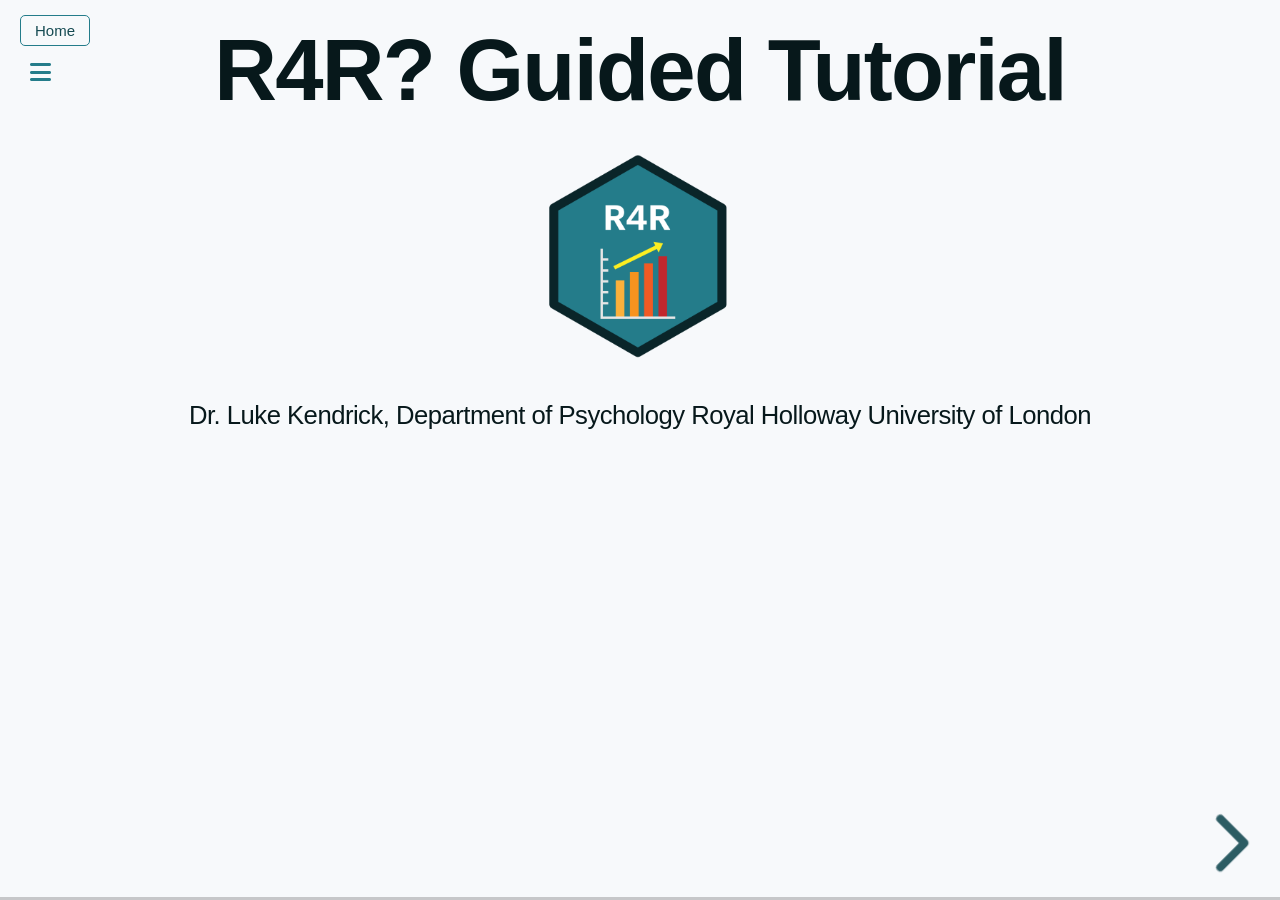
==== docs/part1.html @ 79da84fd "ww workshop v2" ====
<!DOCTYPE html>
<html>
<head>
  <meta charset="utf-8">
  <meta name="generator" content="pandoc">
  <meta name="author" content="Dr. Luke Kendrick, Department of Psychology Royal Holloway University of London" />
  <title>R4R? Guided Tutorial</title>
  <meta name="apple-mobile-web-app-capable" content="yes">
  <meta name="apple-mobile-web-app-status-bar-style" content="black-translucent">
  <meta name="viewport" content="width=device-width, initial-scale=1.0, maximum-scale=1.0, user-scalable=no, minimal-ui">
  <link rel="stylesheet" href="site_libs/reveal.js-4.2.1/dist/reset.css">
  <link rel="stylesheet" href="site_libs/reveal.js-4.2.1/dist/reveal.css">

  <style type="text/css">
    /* CSS from pandoc style.html() */
    code{white-space: pre-wrap;}
    span.smallcaps{font-variant: small-caps;}
    span.underline{text-decoration: underline;}
    div.column{display: inline-block; vertical-align: top; width: 50%;}
    div.hanging-indent{margin-left: 1.5em; text-indent: -1.5em;}
    ul.task-list{list-style: none;}
            html { -webkit-text-size-adjust: 100%; }
            pre > code.sourceCode { white-space: pre; position: relative; }
            pre > code.sourceCode > span { display: inline-block; line-height: 1.25; }
            pre > code.sourceCode > span:empty { height: 1.2em; }
            .sourceCode { overflow: visible; }
            code.sourceCode > span { color: inherit; text-decoration: inherit; }
            div.sourceCode { margin: 1em 0; }
            pre.sourceCode { margin: 0; }
            @media screen {
            div.sourceCode { overflow: auto; }
            }
            @media print {
            pre > code.sourceCode { white-space: pre-wrap; }
            pre > code.sourceCode > span { text-indent: -5em; padding-left: 5em; }
            }
            pre.numberSource code
              { counter-reset: source-line 0; }
            pre.numberSource code > span
              { position: relative; left: -4em; counter-increment: source-line; }
            pre.numberSource code > span > a:first-child::before
              { content: counter(source-line);
                position: relative; left: -1em; text-align: right; vertical-align: baseline;
                border: none; display: inline-block;
                -webkit-touch-callout: none; -webkit-user-select: none;
                -khtml-user-select: none; -moz-user-select: none;
                -ms-user-select: none; user-select: none;
                padding: 0 4px; width: 4em;
                color: #aaaaaa;
              }
            pre.numberSource { margin-left: 3em; border-left: 1px solid #aaaaaa;  padding-left: 4px; }
            div.sourceCode
              {   }
            @media screen {
            pre > code.sourceCode > span > a:first-child::before { text-decoration: underline; }
            }
            code span.al { color: #ff0000; font-weight: bold; } /* Alert */
            code span.an { color: #60a0b0; font-weight: bold; font-style: italic; } /* Annotation */
            code span.at { color: #7d9029; } /* Attribute */
            code span.bn { color: #40a070; } /* BaseN */
            code span.bu { color: #008000; } /* BuiltIn */
            code span.cf { color: #007020; font-weight: bold; } /* ControlFlow */
            code span.ch { color: #4070a0; } /* Char */
            code span.cn { color: #880000; } /* Constant */
            code span.co { color: #60a0b0; font-style: italic; } /* Comment */
            code span.cv { color: #60a0b0; font-weight: bold; font-style: italic; } /* CommentVar */
            code span.do { color: #ba2121; font-style: italic; } /* Documentation */
            code span.dt { color: #902000; } /* DataType */
            code span.dv { color: #40a070; } /* DecVal */
            code span.er { color: #ff0000; font-weight: bold; } /* Error */
            code span.ex { } /* Extension */
            code span.fl { color: #40a070; } /* Float */
            code span.fu { color: #06287e; } /* Function */
            code span.im { color: #008000; font-weight: bold; } /* Import */
            code span.in { color: #60a0b0; font-weight: bold; font-style: italic; } /* Information */
            code span.kw { color: #007020; font-weight: bold; } /* Keyword */
            code span.op { color: #666666; } /* Operator */
            code span.ot { color: #007020; } /* Other */
            code span.pp { color: #bc7a00; } /* Preprocessor */
            code span.sc { color: #4070a0; } /* SpecialChar */
            code span.ss { color: #bb6688; } /* SpecialString */
            code span.st { color: #4070a0; } /* String */
            code span.va { color: #19177c; } /* Variable */
            code span.vs { color: #4070a0; } /* VerbatimString */
            code span.wa { color: #60a0b0; font-weight: bold; font-style: italic; } /* Warning */
              </style>

  <link rel="stylesheet" href="site_libs/reveal.js-4.2.1/dist/theme/white.css" id="theme">


  <style type="text/css">
  /* some tweaks to reveal css */
    .reveal h1 { font-size: 2.0em; }
    .reveal h2 { font-size: 1.5em;  }
    .reveal h3 { font-size: 1.25em;	}
    .reveal h4 { font-size: 1em;	}

    .reveal .slides>section,
    .reveal .slides>section>section {
      padding: 0px 0px;
    }
    .reveal table {
      border-width: 1px;
      border-spacing: 2px;
      border-style: dotted;
      border-color: gray;
      border-collapse: collapse;
      font-size: 0.7em;
    }

    .reveal table th {
      border-width: 1px;
      padding-left: 10px;
      padding-right: 25px;
      font-weight: bold;
      border-style: dotted;
      border-color: gray;
    }

    .reveal table td {
      border-width: 1px;
      padding-left: 10px;
      padding-right: 25px;
      border-style: dotted;
      border-color: gray;
    }
  </style>

    <link rel="stylesheet" href="custom.css"/>
    <link rel="icon" type="image/png" href="images/mde_icon_2.png">
    <script src="site_libs/header-attrs-2.30/header-attrs.js"></script>
    <link href="site_libs/font-awesome-6.5.2/css/all.min.css" rel="stylesheet" />
    <link href="site_libs/font-awesome-6.5.2/css/v4-shims.min.css" rel="stylesheet" />
</head>
<body>
  <div class="reveal">
    <div class="slides">

<section id="title-slide">
  <h1 class="title">R4R? Guided Tutorial</h1>
  <h1 class="subtitle"><img src="images/mde_icon_2.png" class="title-logo"></h1>
  <h2 class="author">Dr. Luke Kendrick, Department of Psychology Royal
Holloway University of London</h2>
</section>

<section id="introduction" class="slide level2">
<h2>Introduction</h2>
<p>Workshop Aims:</p>
<ul>
<li><p>Provide an introduction to R and RStudio in preparation for
PS2010 Psychological Research Methods.</p></li>
<li><p>Understand the layout and key features of RStudio.</p></li>
<li><p>Understand the basics of using R code.</p></li>
<li><p>To begin working with data in RStudio and understand key
terminology.</p></li>
</ul>
</section>
<section id="about-this-session" class="title-slide slide level1">
<h1>About this Session</h1>
<ul>
<li><p>The first part of the workshop involves a guided tutorial where
you should follow along on screen.</p></li>
<li><p>Raise your hand at anytime if you need help, have a question, or
get stuck—someone will come over to assist you.</p></li>
<li><p>We are not able to offer technical support with R/RStudio on your
personal device. For today, please use the campus PCs.</p></li>
<li><p>The second part of the workshop involves a practice activity to
help you feel more confident with R before lecture begin next
week.</p></li>
</ul>
</section>

<section id="r-and-rstudio" class="title-slide slide level1">
<h1>R and RStudio</h1>
<p><img data-src="images/pirate_spaced.png" width="128"
height="134" /></p>
<ul>
<li><p>Rrrrr is not only the noise a pirate makes…</p></li>
<li><p>R is also a programming language. You’ll also use
RStudio.</p></li>
<li><p>R and RStudio are not the same thing:</p>
<ul>
<li><p><strong><code>R = the language</code></strong></p></li>
<li><p><strong><code>RStudio = the program.</code></strong></p></li>
</ul></li>
</ul>
</section>

<section id="open-rstudio-1" class="title-slide slide level1">
<h1>Open RStudio (1)</h1>
<p><img data-src="images/openr.png" width="695" height="220" /></p>
<ul>
<li><p>Search for “RStudio” on the PC and identify the logo
(above).</p></li>
<li><p>You want to make sure you open RStudio and not “R” which also
exists on the computer. R just runs in the background.</p></li>
<li><p>A common error is to open the language and not opening the
“Studio” program. Make sure you open RStudio.</p></li>
</ul>
</section>

<section id="open-rstudio-2" class="title-slide slide level1">
<h1>Open RStudio (2)</h1>
<p>When you first open RStudio it should look like this:</p>
<p><img data-src="images/rstudio1.jpg" width="700" /></p>
</section>

<section id="rstudio-layout-1" class="title-slide slide level1">
<h1>RStudio Layout (1)</h1>
<ul>
<li><p>When RStudio opens you’ll see <strong>three</strong> panels. We
actually want a fourth open.</p></li>
<li><p>Open a new script by going to: <code>File</code> &gt;
<code>New File</code> &gt; <code>R Script</code></p></li>
<li><p>You can also use:</p>
<ul>
<li><p><code>CTRL</code> + <code>SHIFT</code> + <code>N</code>
(windows)</p></li>
<li><p><code>CMD</code> + <code>SHIFT</code> + <code>N</code>
(mac)</p></li>
</ul></li>
</ul>
</section>

<section id="rstudio-layout-2" class="title-slide slide level1">
<h1>RStudio Layout (2)</h1>
<p>Now your RStudio should look like this. There are
<strong>four</strong> panels:</p>
<p><img data-src="images/rstudio2.jpg" width="700" height="461" /></p>
</section>

<section id="rstudio-layout-3" class="title-slide slide level1">
<h1>RStudio Layout (3)</h1>
<p>You need to learn what each panel does. We will go through them one
by one.</p>
<p><img data-src="images/rstudio_layout_v1.png" width="785" /></p>
</section>

<section id="script-panel" class="title-slide slide level1">
<h1>Script Panel</h1>
<p><img data-src="images/script.png" width="480" /></p>
<ul>
<li>The R script is the top left and is an editable space where you can
type, enter, and run your code. You can save and share your R script, a
bit like a Word document.</li>
</ul>
</section>

<section id="console-panel" class="title-slide slide level1">
<h1>Console Panel</h1>
<p><img data-src="images/console.png" width="480" /></p>
<ul>
<li>The R console is the bottom left panel. Think of this as a “results”
panel. This is where you can read the results of your code (or an error
message if your code did not work!).</li>
<li>Avoid typing any code into this panel. Code entered directly into
the console is not saved in your script.</li>
</ul>
</section>

<section id="environment-panel" class="title-slide slide level1">
<h1>Environment Panel</h1>
<p><img data-src="images/environment.png" width="480" /></p>
<ul>
<li>The environment panel is the top right panel. It can be helpful to
think of this as a bit like a memory space where RStudio will keep hold
of any objects/data/information that you ask it to. You’ll learn more
about saving things to the environment later in this chapter.</li>
</ul>
</section>

<section id="miscellaneousoutput-panel"
class="title-slide slide level1">
<h1>Miscellaneous/Output Panel</h1>
<p><img data-src="images/misc.png" width="480" /></p>
<ul>
<li>The bottom right panel is what I call the miscellaneous panel. It
has a few different purposes that include viewing files, plots,
packages, or finding help.</li>
<li>Also known as Files/Plots/Packages/Help/Viewer panel.</li>
</ul>
</section>

<section id="rstudio-layout-summary" class="title-slide slide level1">
<h1>RStudio Layout Summary</h1>
<ul>
<li><p>As you progress through this workshop and PS2010 this year,
you’ll learn more about what these panels can do.</p></li>
<li><p>A key take home message is that you need <strong>four</strong> of
them and that you enter and save your code in the script (top left)
panel.</p></li>
</ul>
</section>

<section id="writing-code-1" class="title-slide slide level1">
<h1>Writing Code (1)</h1>
<ul>
<li>Coding sounds scary. However, just think of it as a series of
instructions.</li>
</ul>
<div class="sourceCode" id="cb1"><pre class="sourceCode r"><code class="sourceCode r"><span id="cb1-1"><a href="#cb1-1" aria-hidden="true" tabindex="-1"></a><span class="st">&#39;stand up&#39;</span>, and then,</span>
<span id="cb1-2"><a href="#cb1-2" aria-hidden="true" tabindex="-1"></a><span class="st">&#39;walk towards the window&#39;</span> and then,</span>
<span id="cb1-3"><a href="#cb1-3" aria-hidden="true" tabindex="-1"></a><span class="st">&#39;return to your seat&#39;</span></span></code></pre></div>
<ul>
<li>Like with any language there are rules and a structure.</li>
<li>It can be a bit quirky to begin with, even the smallest mistakes can
change the meaning.</li>
</ul>
</section>

<section id="writing-code-2" class="title-slide slide level1">
<h1>Writing Code (2)</h1>
<ul>
<li><p><strong>R won’t guess what you mean. It needs instructions to be
written exactly.</strong></p></li>
<li><p>A typo or incorrectly placed symbol could mean your code does not
work—proof read it carefully and take your time.</p></li>
</ul>
<p><img data-src="images/grandma.png" width="533" /></p>
</section>

<section id="r-code-basics-1" class="title-slide slide level1">
<h1>R Code Basics (1)</h1>
<div class="demo-marker">

</div>
<ul>
<li>In RStudio find the script panel (top left).</li>
<li>Enter the following code:</li>
</ul>
<div class="sourceCode" id="cb2"><pre class="sourceCode r"><code class="sourceCode r"><span id="cb2-1"><a href="#cb2-1" aria-hidden="true" tabindex="-1"></a><span class="fu">date</span>()</span></code></pre></div>
<ul>
<li><p>When ready use your keyboard</p>
<ul>
<li><strong><code>CTRL</code></strong> +
<strong><code>ENTER</code></strong> (windows)</li>
<li><strong><code>CMND</code></strong> +
<strong><code>ENTER</code></strong> (mac)</li>
</ul></li>
<li><p>Check the console panel (bottom left) and you should see today’s
date as the result!</p></li>
</ul>
</section>

<section id="r-code-basics-2" class="title-slide slide level1">
<h1>R Code Basics (2)</h1>
<div class="demo-marker">

</div>
<ul>
<li>Congratulations! You’ve run your first bit of code. Now what’s
next?</li>
<li>RStudio is a bit like a very fancy calculator.</li>
<li>Try and run this code:</li>
</ul>
<div class="sourceCode" id="cb3"><pre class="sourceCode r"><code class="sourceCode r"><span id="cb3-1"><a href="#cb3-1" aria-hidden="true" tabindex="-1"></a><span class="dv">33</span> <span class="sc">+</span> <span class="dv">67</span></span></code></pre></div>
<ul>
<li>Or something more complex:</li>
</ul>
<div class="sourceCode" id="cb4"><pre class="sourceCode r"><code class="sourceCode r"><span id="cb4-1"><a href="#cb4-1" aria-hidden="true" tabindex="-1"></a><span class="dv">12345</span><span class="sc">*</span><span class="dv">54321</span></span></code></pre></div>
</section>

<section id="r-code-basics-3" class="title-slide slide level1">
<h1>R Code Basics (3)</h1>
<ul>
<li><p>In case you have wondered the answer to 12345 x 54321 it is
670592745.</p>
<ul>
<li>Note that we use an asterisk <code>*</code> for multiplication.</li>
<li>You can use <code>/</code> for division.</li>
</ul></li>
<li><p>Now you should begin to understand the very basics of running
code (giving a command or instruction) and then checking the console to
see the output, results, or answer.</p></li>
</ul>
</section>

<section id="objects-and-the-environment"
class="title-slide slide level1">
<h1>Objects and the Environment</h1>
<ul>
<li>An object is a key feature of RStudio. An object is a bit like a
box.</li>
<li>We can store or place something in our box and then place it in a
storage unit, like a warehouse (this analogy will make sense
soon!).</li>
</ul>
<p><img
data-src="images/thedigitalartist-cardboard-box-1276929_1920.jpg"
width="282" /></p>
</section>

<section id="creating-an-object-1" class="title-slide slide level1">
<h1>Creating an Object (1)</h1>
<ul>
<li>In RStudio we can assign a value or data to an object. However, you
will need to create and name your box.</li>
<li>We give our box a name so that we can find and retrieve it again
later.</li>
<li>Let’s work through an example.</li>
</ul>
</section>

<section id="creating-an-object-2" class="title-slide slide level1">
<h1>Creating an Object (2)</h1>
<div class="sourceCode" id="cb5"><pre class="sourceCode r"><code class="sourceCode r"><span id="cb5-1"><a href="#cb5-1" aria-hidden="true" tabindex="-1"></a>box <span class="ot">&lt;-</span> <span class="st">&quot;chocs&quot;</span></span></code></pre></div>
<ul>
<li><code>box</code> is the name of the object ready for something to be
placed inside. You could call a box anything you like, I could have
called it <code>myobject</code> or <code>data</code> if it contained
some data.</li>
</ul>
</section>

<section id="creating-an-object-3" class="title-slide slide level1">
<h1>Creating an Object (3)</h1>
<div class="sourceCode" id="cb6"><pre class="sourceCode r"><code class="sourceCode r"><span id="cb6-1"><a href="#cb6-1" aria-hidden="true" tabindex="-1"></a>box <span class="ot">&lt;-</span> <span class="st">&quot;chocs&quot;</span></span></code></pre></div>
<ul>
<li>Next there are two individual symbols, which when combined become an
assignment operator. It is essentially an arrow <code>&lt;-</code> made
up of a less than sign <code>&lt;</code> and a dash <code>-</code></li>
<li>This means anything on the right side of the arrow will be placed
into the object (or our newly named box).</li>
</ul>
</section>

<section id="creating-an-object-4" class="title-slide slide level1">
<h1>Creating an Object (4)</h1>
<div class="sourceCode" id="cb7"><pre class="sourceCode r"><code class="sourceCode r"><span id="cb7-1"><a href="#cb7-1" aria-hidden="true" tabindex="-1"></a>box <span class="ot">&lt;-</span> <span class="st">&quot;chocs&quot;</span></span></code></pre></div>
<ul>
<li><code>"chocs"</code> is what I’ve put in the box. A box of
chocolates.</li>
<li>It is text information (rather than numbers or data) and so it is in
speech marks in our code.</li>
<li>Run the code now and then check the environment panel (top
right).</li>
</ul>
</section>

<section id="creating-an-object-5" class="title-slide slide level1">
<h1>Creating an Object (5)</h1>
<ul>
<li>If you look at the top right panel (called the environment), you
should spot that an object has appeared called <code>box</code>. That’s
your newly created object.</li>
<li>The environment panel acts a bit like a warehouse or storage unit
for our boxes (see, I told you the analogy would make sense…).</li>
<li>When conducting data analysis, you may end up with quite a few
objects stored in the environment.</li>
</ul>
</section>

<section id="why-do-we-need-objects" class="title-slide slide level1">
<h1>Why Do We Need Objects?</h1>
<p><img data-src="images/boxes.png" width="320" /></p>
<ul>
<li><p>Objects allow us to handle our data efficiently, without them, we
would have to write everything from scratch every time.</p></li>
<li><p>Objects save you time and effort by letting you:</p>
<ul>
<li>Store data and information in one place.<br />
</li>
<li>Reuse your work.<br />
</li>
<li>Keep your code clean and organised.</li>
</ul></li>
</ul>
</section>

<section id="creating-more-objects" class="title-slide slide level1">
<h1>Creating More Objects</h1>
<ul>
<li>Almost anything can be committed to an object in RStudio. For
example, run and adapt the code below. Change “Luke” to your own name!
Then check your environment to see these additional objects.</li>
</ul>
<div class="sourceCode" id="cb8"><pre class="sourceCode r"><code class="sourceCode r"><span id="cb8-1"><a href="#cb8-1" aria-hidden="true" tabindex="-1"></a>my_name <span class="ot">&lt;-</span> <span class="st">&quot;Luke&quot;</span></span>
<span id="cb8-2"><a href="#cb8-2" aria-hidden="true" tabindex="-1"></a>answer <span class="ot">&lt;-</span> <span class="dv">12345</span><span class="sc">*</span><span class="dv">54321</span></span>
<span id="cb8-3"><a href="#cb8-3" aria-hidden="true" tabindex="-1"></a>pi <span class="ot">&lt;-</span> <span class="fl">3.14</span></span></code></pre></div>
</section>

<section id="print" class="title-slide slide level1">
<h1>print()</h1>
<ul>
<li>You can check what is in a box easily by running this code:</li>
</ul>
<div class="sourceCode" id="cb9"><pre class="sourceCode r"><code class="sourceCode r"><span id="cb9-1"><a href="#cb9-1" aria-hidden="true" tabindex="-1"></a><span class="fu">print</span>(box)</span></code></pre></div>
<ul>
<li>Change <code>box</code> to the name of the other objects:
<code>my_name</code>, <code>answer</code>, <code>pi</code> and check the
console each time you run the code.</li>
</ul>
</section>

<section id="naming-objects-1" class="title-slide slide level1">
<h1>Naming Objects (1)</h1>
<ul>
<li>Try to keep object names short.</li>
<li>Often you will need to refer to them in your code, and typing out
long names is time consuming.</li>
<li>Always use lowercase letters and use an underscore <code>_</code> if
you need a space (or just avoid spaces if you can).</li>
<li>For example:</li>
</ul>
<div class="sourceCode" id="cb10"><pre class="sourceCode r"><code class="sourceCode r"><span id="cb10-1"><a href="#cb10-1" aria-hidden="true" tabindex="-1"></a>name <span class="ot">&lt;-</span> <span class="st">&quot;Luke&quot;</span></span></code></pre></div>
<ul>
<li><code>name</code> is shorter than <code>my_name</code></li>
</ul>
</section>

<section id="naming-objects-2" class="title-slide slide level1">
<h1>Naming Objects (2)</h1>
<div class="sourceCode" id="cb11"><pre class="sourceCode r"><code class="sourceCode r"><span id="cb11-1"><a href="#cb11-1" aria-hidden="true" tabindex="-1"></a>ans <span class="ot">&lt;-</span> answer</span></code></pre></div>
<ul>
<li><code>ans</code> is shorter than <code>answer</code></li>
<li>You might notice here you’ve put an existing box into a new box
called <code>ans</code>.</li>
</ul>
</section>

<section id="code-is-case-sensitive" class="title-slide slide level1">
<h1>coDe iS CasE SenSiTive</h1>
<p>Try running:</p>
<div class="sourceCode" id="cb12"><pre class="sourceCode r"><code class="sourceCode r"><span id="cb12-1"><a href="#cb12-1" aria-hidden="true" tabindex="-1"></a><span class="fu">print</span>(Name)</span></code></pre></div>
<ul>
<li><p>This won’t wont work because R is not expecting an uppercase
<code>N</code></p></li>
<li><p>Use this instead:</p></li>
</ul>
<div class="sourceCode" id="cb13"><pre class="sourceCode r"><code class="sourceCode r"><span id="cb13-1"><a href="#cb13-1" aria-hidden="true" tabindex="-1"></a><span class="fu">print</span>(name)</span></code></pre></div>
</section>

<section id="when-r-doesnt-understand" class="title-slide slide level1">
<h1>When R Doesn’t Understand</h1>
<ul>
<li><p><strong>Errors will happen!</strong></p></li>
<li><p><strong>R is very literal, and error messages often give you
clues.</strong></p></li>
<li><p>Try this:</p>
<ul>
<li>What was I trying to do?</li>
<li>What is R telling me?</li>
<li>Check what R mentions in the error message.</li>
</ul></li>
</ul>
</section>

<section id="functions-and-arguments-1"
class="title-slide slide level1">
<h1>Functions and Arguments (1)</h1>
<p><img data-src="images/function.png" width="412" /></p>
<ul>
<li><p>Coding in R is mostly built around using a series of functions
and arguments—both work together to carry out your
instruction(s).</p></li>
<li><p>You have actually already used functions and arguments on the
previous slides.</p></li>
</ul>
</section>

<section id="functions-and-arguments-2"
class="title-slide slide level1">
<h1>Functions and Arguments (2)</h1>
<ul>
<li><code>print()</code> is a function which prints something to the
console.</li>
<li>The empty parentheses is where you pass an argument.</li>
<li>An argument is information to help a function.</li>
</ul>
<div class="sourceCode" id="cb14"><pre class="sourceCode r"><code class="sourceCode r"><span id="cb14-1"><a href="#cb14-1" aria-hidden="true" tabindex="-1"></a><span class="fu">print</span>(name)</span></code></pre></div>
<ul>
<li>The argument here is <code>name</code> or the object we want
printed.</li>
</ul>
</section>

<section id="functions-and-arguments-3"
class="title-slide slide level1">
<h1>Functions and Arguments (3)</h1>
<ul>
<li>Let’s try a different function and argument.</li>
</ul>
<div class="sourceCode" id="cb15"><pre class="sourceCode r"><code class="sourceCode r"><span id="cb15-1"><a href="#cb15-1" aria-hidden="true" tabindex="-1"></a><span class="fu">round</span>(<span class="fl">3.14159265359</span>)</span></code></pre></div>
<ul>
<li>This is a function which will round a number to the nearest whole
number.</li>
</ul>
<div class="sourceCode" id="cb16"><pre class="sourceCode r"><code class="sourceCode r"><span id="cb16-1"><a href="#cb16-1" aria-hidden="true" tabindex="-1"></a><span class="fu">round</span>(pi)</span></code></pre></div>
<ul>
<li>You can also just use <code>pi</code>.</li>
</ul>
</section>

<section id="functions-and-arguments-4"
class="title-slide slide level1">
<h1>Functions and Arguments (4)</h1>
<ul>
<li><p>Some functions require multiple arguments.</p></li>
<li><p>If we want to round <code>pi</code> to <strong>two</strong>
decimal places, we need another argument.</p></li>
</ul>
<div class="sourceCode" id="cb17"><pre class="sourceCode r"><code class="sourceCode r"><span id="cb17-1"><a href="#cb17-1" aria-hidden="true" tabindex="-1"></a><span class="fu">round</span>(pi, <span class="at">digits =</span> <span class="dv">2</span>)</span></code></pre></div>
<ul>
<li>If you run the code above, you’ll now get a slightly different
answer because the additional argument <code>digits = 2</code> has
changed how the function behaves. Rather than rounding to a whole
number, it will now round it to two decimal places.</li>
</ul>
</section>

<section id="functions-and-arguments-5"
class="title-slide slide level1">
<h1>Functions and Arguments (5)</h1>
<ul>
<li>A function is something that contains a set of instructions that
takes input, does something with it, and gives you an output.</li>
<li>Functions tend to require quite specific arguments.</li>
<li>One useful tip is to use <code>?</code> to learn about any
function.</li>
<li>Run the code below and check the bottom right panel for more
information about the <code>round()</code> function.</li>
</ul>
<div class="sourceCode" id="cb18"><pre class="sourceCode r"><code class="sourceCode r"><span id="cb18-1"><a href="#cb18-1" aria-hidden="true" tabindex="-1"></a>?<span class="fu">round</span>()</span></code></pre></div>
</section>

<section id="comments-1" class="title-slide slide level1">
<h1>Comments (1)</h1>
<ul>
<li>You might be thinking “wow, <strong>objects, environment, functions,
arguments</strong>, how will I remember what the code does?”</li>
<li>Don’t panic because R allows you to add your own notes (or
comments)!</li>
<li>We use the hash symbol to tell R where our comments are.</li>
<li>R will ignore everything after a hash.</li>
<li>Look at the examples on the next slide and then amend your own code
to add your own notes.</li>
</ul>
</section>

<section id="comments-2" class="title-slide slide level1">
<h1>Comments (2)</h1>
<div class="sourceCode" id="cb19"><pre class="sourceCode r"><code class="sourceCode r"><span id="cb19-1"><a href="#cb19-1" aria-hidden="true" tabindex="-1"></a><span class="fu">date</span>() <span class="co">#will return today&#39;s date</span></span>
<span id="cb19-2"><a href="#cb19-2" aria-hidden="true" tabindex="-1"></a><span class="fu">round</span>(pi, <span class="at">digits =</span> <span class="dv">4</span>) <span class="co">#will round pi to four decimal places.</span></span></code></pre></div>
<ul>
<li><strong>Top Tip</strong>: Always use comments so that when you come
back to your code, you can understand it.</li>
</ul>
<p><img data-src="images/cat.jpg" width="317" /></p>
</section>

<section id="packages" class="title-slide slide level1">
<h1>Packages</h1>
<ul>
<li>When you first open RStudio you will have access to “base R”
functions.
<ul>
<li>Think of this as the basic subscription.</li>
</ul></li>
<li>However, throughout your data analysis journey you’ll need to make
use of more specialist functions beyond base R that belong to packages.
<ul>
<li>Think of these packages as an “app” or an extra “add-on”.</li>
</ul></li>
<li>One essential package is the <code>tidyverse</code> package.</li>
</ul>
</section>

<section id="install-packages" class="title-slide slide level1">
<h1>Install Packages</h1>
<ul>
<li>To install a package use this code:</li>
</ul>
<div class="sourceCode" id="cb20"><pre class="sourceCode r"><code class="sourceCode r"><span id="cb20-1"><a href="#cb20-1" aria-hidden="true" tabindex="-1"></a><span class="fu">install.packages</span>(<span class="st">&quot;tidyverse&quot;</span>) <span class="co"># install tidyverse package</span></span></code></pre></div>
<ul>
<li><strong>You do not need to do this on the campus PCs as Tidyverse is
already installed.</strong></li>
<li>Just like a phone app, you only need to install a package once on
your device.</li>
</ul>
</section>

<section id="load-packages" class="title-slide slide level1">
<h1>Load Packages</h1>
<ul>
<li>Installing a package is the first step. Next you need to load
it.</li>
<li>To load a package you’ll use the <code>library()</code>
function.</li>
<li>You’ll need to run this each time you start a new session in R.</li>
</ul>
<div class="sourceCode" id="cb21"><pre class="sourceCode r"><code class="sourceCode r"><span id="cb21-1"><a href="#cb21-1" aria-hidden="true" tabindex="-1"></a><span class="fu">library</span>(tidyverse)</span></code></pre></div>
<ul>
<li>If you take a look at the console you will see the package
load.</li>
</ul>
</section>

<section id="check-packages" class="title-slide slide level1">
<h1>Check Packages</h1>
<ul>
<li>On the miscellaneous panel (bottom right) you’ll notice a
<code>Packages</code> tab.</li>
<li>Click on this to see which packages are already installed on your
device.</li>
<li>If there is a tick next to the package name, this means it has been
loaded and ready to use.</li>
</ul>
</section>

<section id="tidyverse" class="title-slide slide level1">
<h1>Tidyverse</h1>
<p><img data-src="images/tidyverse.webp" width="113" /></p>
<ul>
<li>Tidyverse is a package (or a collection of packages) which you’ll
use every week.</li>
<li>It contains several essential functions to support with data
analysis in Psychology.</li>
</ul>
</section>

<section id="importing-data" class="title-slide slide level1">
<h1>Importing Data</h1>
<ul>
<li><p>You will need to understand how to import and inspect different
data files in RStudio.</p></li>
<li><p>During PS2010 you’ll be using <code>.csv</code> files, which are
basically excel spreadsheets.</p>
<ul>
<li><code>.csv</code> stands for comma separated values and RStudio
likes these files.</li>
</ul></li>
<li><p>There are a few different ways to get other types of files, learn
more <a
href="https://support.posit.co/hc/en-us/articles/218611977-Importing-Data-with-the-RStudio-IDE">here</a>.</p></li>
<li><p>During PS2010 you’ll be expected to follow the steps on the next
slides…</p></li>
<li><p>But first…we need a data file.</p></li>
</ul>
</section>

<section id="files-and-folder-structure-1"
class="title-slide slide level1">
<h1>Files and Folder Structure (1)</h1>
<ul>
<li><p>Many previous PS2010 students have had difficulty with computer
folder structures.</p></li>
<li><p>Download the data file called <code>height.csv</code> from Moodle
<a
href="https://moodle.royalholloway.ac.uk/course/view.php?id=33715&amp;sectionid=504092#sectionid-533390">here</a>.</p></li>
<li><p>Decide where to save it on your computer:</p>
<ul>
<li><p>You might already have an existing file, e.g.,
Documents.</p></li>
<li><p>I’d recommend you create a new folder somewhere called “Ready4R”
and save it there.</p></li>
</ul></li>
</ul>
</section>

<section id="files-and-folder-structure-2"
class="title-slide slide level1">
<h1>Files and Folder Structure (2)</h1>
<p><img data-src="images/folder_structure.png" width="600" /></p>
<ul>
<li>Saving your data in a folder that makes sense, such as “Ready4R”,
will help you find your files next time.<br />
</li>
<li>This will be especially important when you need to analyse your own
data.<br />
</li>
<li>For example:
<code>Year_2 &gt; PS2010 (subfolder) &gt; Ready4R (subfolder)</code>.</li>
</ul>
</section>

<section id="working-directory" class="title-slide slide level1">
<h1>Working Directory</h1>
<p><img data-src="images/folder_structure_WD.png" width="600" /></p>
<ul>
<li><p>The working directory is a folder on your computer which RStudio
will use to find any data files.</p></li>
<li><p>You’ll need to “set” your working directory each time you use
RStudio in order to tell it where to find your data file(s).</p>
<ul>
<li>In this example, <code>Ready4R</code> would be your working
directory, as it’s where we saved our data
<code>heights.csv</code>.</li>
</ul></li>
</ul>
</section>

<section id="set-working-directory-1" class="title-slide slide level1">
<h1>Set Working Directory (1)</h1>
<ul>
<li><p>Set the working directory now (<code>Session</code> &gt;
<code>Set Working Directory</code> &gt;
<code>Choose Directory</code>:</p>
<p><img data-src="images/setwd.jpg" width="600" /></p></li>
</ul>
</section>

<section id="set-working-directory-2" class="title-slide slide level1">
<h1>Set Working Directory (2)</h1>
<ul>
<li><p>You need to select the <strong>Folder</strong> you saved the
<code>height.csv</code> file in (e.g., “Ready4R”).</p>
<p><img data-src="images/setwd2.jpg" width="600" /></p></li>
</ul>
</section>

<section id="check-working-directory" class="title-slide slide level1">
<h1>Check Working Directory</h1>
<ul>
<li>Run the code below to ask RStudio where the current working
directory is.</li>
<li>You should check that this is correct and that it is the place your
<code>height.csv</code> file is.</li>
</ul>
<div class="sourceCode" id="cb22"><pre class="sourceCode r"><code class="sourceCode r"><span id="cb22-1"><a href="#cb22-1" aria-hidden="true" tabindex="-1"></a><span class="fu">getwd</span>()</span></code></pre></div>
</section>

<section id="import-data" class="title-slide slide level1">
<h1>Import Data</h1>
<ul>
<li>Now you will use your first tidyverse function:
<code>read_csv()</code></li>
</ul>
<div class="sourceCode" id="cb23"><pre class="sourceCode r"><code class="sourceCode r"><span id="cb23-1"><a href="#cb23-1" aria-hidden="true" tabindex="-1"></a>dat <span class="ot">&lt;-</span> <span class="fu">read_csv</span>(<span class="st">&quot;height.csv&quot;</span>)</span></code></pre></div>
</section>

<section id="read_csv-explained" class="title-slide slide level1">
<h1>read_csv() Explained</h1>
<div class="sourceCode" id="cb24"><pre class="sourceCode r"><code class="sourceCode r"><span id="cb24-1"><a href="#cb24-1" aria-hidden="true" tabindex="-1"></a>dat <span class="ot">&lt;-</span> <span class="fu">read_csv</span>(<span class="st">&quot;height.csv&quot;</span>)</span></code></pre></div>
<ul>
<li><code>dat</code> is an object. Dat is a short name for “data”. You
could call it something else.</li>
<li><code>&lt;-</code> is the assignment operator. Anything on the right
side of the arrow will be assigned to the object on the left.</li>
<li><code>read_csv()</code> is a function which will read/look inside a
<code>.csv</code> file</li>
<li><code>"height.csv"</code> is the argument which directs the function
to a specific file name. Note it is in speech marks because it is a file
name.</li>
</ul>
</section>

<section id="check-the-environment" class="title-slide slide level1">
<h1>Check the Environment</h1>
<ul>
<li>You should now be able to check the <strong>environment</strong>
panel.</li>
<li>Remember from earlier that this panel is a bit like our warehouse
where our boxes (or objects) are stored.</li>
<li>You should see your newly created object called
<code>dat</code>.</li>
<li>If not, something has gone terribly wrong so put your hand up for
some in-class help.</li>
</ul>
</section>

<section id="view-data" class="title-slide slide level1">
<h1>View Data</h1>
<ul>
<li>You can use the <code>view()</code> function to open up the object
and view the raw data.</li>
</ul>
<div class="sourceCode" id="cb25"><pre class="sourceCode r"><code class="sourceCode r"><span id="cb25-1"><a href="#cb25-1" aria-hidden="true" tabindex="-1"></a><span class="fu">view</span>(dat) <span class="co"># opens object to check raw data</span></span></code></pre></div>
</section>

<section id="summarise-data" class="title-slide slide level1">
<h1>Summarise Data</h1>
<ul>
<li>Finally, you can very quickly summarise the data using the
<code>summary()</code> function.</li>
<li>This will provide some (very) basic values within the data set.</li>
</ul>
<div class="sourceCode" id="cb26"><pre class="sourceCode r"><code class="sourceCode r"><span id="cb26-1"><a href="#cb26-1" aria-hidden="true" tabindex="-1"></a><span class="fu">summary</span>(dat)</span></code></pre></div>
</section>

<section id="whats-next" class="title-slide slide level1">
<h1>What’s Next</h1>
<p>Thanks for taking part.</p>
<p>In this part of the workshop you have explored some R and RStudio
basics.</p>
<p>This means you are now ready for the next stage…head back to the home
screen to find the practical activity (part two of today’s
workshop).</p>
<p>You should work on this independently, but do not fear…we will be on
hand the help you if you get stuck.</p>
<p><a href="files/R4R-slides.pdf" class="pdf-download" download> ↓
Download slides as PDF </a></p>
</section>
    </div>
  </div>

  <script src="site_libs/reveal.js-4.2.1/dist/reveal.js"></script>
  
  <!-- reveal.js plugins -->
  <script src="site_libs/reveal.js-4.2.1/plugin/menu/menu.js"></script>
  
  <script>

      // Full list of configuration options available at:
      // https://revealjs.com/config/
      Reveal.initialize({
        // Display controls in the bottom right corner
        controls: true,
        // Help the user learn the controls by providing hints, for example by
        // bouncing the down arrow when they first encounter a vertical slide
        controlsTutorial: true,
        // Determines where controls appear, "edges" or "bottom-right"
        controlsLayout: 'bottom-right',
        // Visibility rule for backwards navigation arrows; "faded", "hidden"
        // or "visible"
        controlsBackArrows: 'faded',
        // Display a presentation progress bar
        progress: true,
        // Can be used to limit the contexts in which the slide number appears
        showSlideNumber: 'all',
        // Add the current slide number to the URL hash so that reloading the
        // page/copying the URL will return you to the same slide
        hash: true,
        // Flags if we should monitor the hash and change slides accordingly
        respondToHashChanges: true,
        // Push each slide change to the browser history
        // Implies `hash: true`
        history: true,
        // Enable keyboard shortcuts for navigation
        keyboard: true,
        // Enable the slide overview mode
        overview: true,
        // Vertical centering of slides
        center: false,
        // Enables touch navigation on devices with touch input
        touch: true,
        // see https://revealjs.com/vertical-slides/#navigation-mode
        navigationMode: 'default',
        // Turns fragments on and off globally
        fragments: true,
        // Flags whether to include the current fragment in the URL,
        // so that reloading brings you to the same fragment position
        fragmentInURL: true,
        // Flags if we should show a help overlay when the questionmark
        // key is pressed
        help: true,
        // Flags if it should be possible to pause the presentation (blackout)
        pause: true,
        // Global override for autoplaying embedded media (null/true/false)
        autoPlayMedia: null,
        // Global override for preloading lazy-loaded iframes (null/true/false)
        preloadIframes: null,
        // Number of milliseconds between automatically proceeding to the
        // next slide, disabled when set to 0, this value can be overwritten
        // by using a data-autoslide attribute on your slides
        autoSlide: 0,
        // Stop auto-sliding after user input
        autoSlideStoppable: true,
        // Use this method for navigation when auto-sliding
        autoSlideMethod: null,
        // Specify the average time in seconds that you think you will spend
        // presenting each slide. This is used to show a pacing timer in the
        // speaker view
        defaultTiming: null,

        // Transition style
        transition: 'slide', // none/fade/slide/convex/concave/zoom
        // Transition speed
        transitionSpeed: 'default', // default/fast/slow
        // Transition style for full page slide backgrounds
        backgroundTransition: 'fade', // none/fade/slide/convex/concave/zoom
        // Number of slides away from the current that are visible
        viewDistance: 3,
        // Number of slides away from the current that are visible on mobile
        // devices. It is advisable to set this to a lower number than
        // viewDistance in order to save resources.
        mobileViewDistance: 2,
        // The display mode that will be used to show slides
        display: 'block',
        // Hide cursor if inactive
        hideInactiveCursor: true,
        // Time before the cursor is hidden (in ms)
        hideCursorTime: 5000,

        menu: {
          // Configuration from
          // https://github.com/denehyg/reveal.js-menu#configuration
   
   
    
    
    
    
    
    
    
 
 
 
 
 
          // option not supported for change
          loadIcons: false, // using rmarkdown provided own.
          custom: false,
          themes: false,
          // themesPath: 'dist/theme/',
          transitions: false
        },



        // Optional reveal.js plugins
        plugins: [
          RevealMenu,
        ]
      });

    </script>
  <!-- dynamically load mathjax for compatibility with self-contained -->
  <script>
    (function () {
      var script = document.createElement("script");
      script.type = "text/javascript";
      script.src  = "https://mathjax.rstudio.com/latest/MathJax.js?config=TeX-AMS-MML_HTMLorMML";
      document.getElementsByTagName("head")[0].appendChild(script);
    })();
  </script>

<script>
  (function() {
    if (window.jQuery) {
      Reveal.addEventListener( 'slidechanged', function(event) {  
        window.jQuery(event.previousSlide).trigger('hidden');
        window.jQuery(event.currentSlide).trigger('shown');
      });
    }
  })();
</script>

<a href="index.html" class="home-button">Home</a>

  </body>
</html>
---- docs/site_libs/reveal.js-4.2.1/dist/theme/white.css ----
/**
 * White theme for reveal.js. This is the opposite of the 'black' theme.
 *
 * By Hakim El Hattab, http://hakim.se
 */
@import url(./fonts/source-sans-pro/source-sans-pro.css);
section.has-dark-background, section.has-dark-background h1, section.has-dark-background h2, section.has-dark-background h3, section.has-dark-background h4, section.has-dark-background h5, section.has-dark-background h6 {
  color: #fff;
}

/*********************************************
 * GLOBAL STYLES
 *********************************************/
:root {
  --r-background-color: #fff;
  --r-main-font: Source Sans Pro, Helvetica, sans-serif;
  --r-main-font-size: 42px;
  --r-main-color: #222;
  --r-block-margin: 20px;
  --r-heading-margin: 0 0 20px 0;
  --r-heading-font: Source Sans Pro, Helvetica, sans-serif;
  --r-heading-color: #222;
  --r-heading-line-height: 1.2;
  --r-heading-letter-spacing: normal;
  --r-heading-text-transform: uppercase;
  --r-heading-text-shadow: none;
  --r-heading-font-weight: 600;
  --r-heading1-text-shadow: none;
  --r-heading1-size: 2.5em;
  --r-heading2-size: 1.6em;
  --r-heading3-size: 1.3em;
  --r-heading4-size: 1em;
  --r-code-font: monospace;
  --r-link-color: #2a76dd;
  --r-link-color-dark: #1a53a1;
  --r-link-color-hover: #6ca0e8;
  --r-selection-background-color: #98bdef;
  --r-selection-color: #fff;
}

.reveal-viewport {
  background: #fff;
  background-color: var(--r-background-color);
}

.reveal {
  font-family: var(--r-main-font);
  font-size: var(--r-main-font-size);
  font-weight: normal;
  color: var(--r-main-color);
}

.reveal ::selection {
  color: var(--r-selection-color);
  background: var(--r-selection-background-color);
  text-shadow: none;
}

.reveal ::-moz-selection {
  color: var(--r-selection-color);
  background: var(--r-selection-background-color);
  text-shadow: none;
}

.reveal .slides section,
.reveal .slides section > section {
  line-height: 1.3;
  font-weight: inherit;
}

/*********************************************
 * HEADERS
 *********************************************/
.reveal h1,
.reveal h2,
.reveal h3,
.reveal h4,
.reveal h5,
.reveal h6 {
  margin: var(--r-heading-margin);
  color: var(--r-heading-color);
  font-family: var(--r-heading-font);
  font-weight: var(--r-heading-font-weight);
  line-height: var(--r-heading-line-height);
  letter-spacing: var(--r-heading-letter-spacing);
  text-transform: var(--r-heading-text-transform);
  text-shadow: var(--r-heading-text-shadow);
  word-wrap: break-word;
}

.reveal h1 {
  font-size: var(--r-heading1-size);
}

.reveal h2 {
  font-size: var(--r-heading2-size);
}

.reveal h3 {
  font-size: var(--r-heading3-size);
}

.reveal h4 {
  font-size: var(--r-heading4-size);
}

.reveal h1 {
  text-shadow: var(--r-heading1-text-shadow);
}

/*********************************************
 * OTHER
 *********************************************/
.reveal p {
  margin: var(--r-block-margin) 0;
  line-height: 1.3;
}

/* Remove trailing margins after titles */
.reveal h1:last-child,
.reveal h2:last-child,
.reveal h3:last-child,
.reveal h4:last-child,
.reveal h5:last-child,
.reveal h6:last-child {
  margin-bottom: 0;
}

/* Ensure certain elements are never larger than the slide itself */
.reveal img,
.reveal video,
.reveal iframe {
  max-width: 95%;
  max-height: 95%;
}

.reveal strong,
.reveal b {
  font-weight: bold;
}

.reveal em {
  font-style: italic;
}

.reveal ol,
.reveal dl,
.reveal ul {
  display: inline-block;
  text-align: left;
  margin: 0 0 0 1em;
}

.reveal ol {
  list-style-type: decimal;
}

.reveal ul {
  list-style-type: disc;
}

.reveal ul ul {
  list-style-type: square;
}

.reveal ul ul ul {
  list-style-type: circle;
}

.reveal ul ul,
.reveal ul ol,
.reveal ol ol,
.reveal ol ul {
  display: block;
  margin-left: 40px;
}

.reveal dt {
  font-weight: bold;
}

.reveal dd {
  margin-left: 40px;
}

.reveal blockquote {
  display: block;
  position: relative;
  width: 70%;
  margin: var(--r-block-margin) auto;
  padding: 5px;
  font-style: italic;
  background: rgba(255, 255, 255, 0.05);
  box-shadow: 0px 0px 2px rgba(0, 0, 0, 0.2);
}

.reveal blockquote p:first-child,
.reveal blockquote p:last-child {
  display: inline-block;
}

.reveal q {
  font-style: italic;
}

.reveal pre {
  display: block;
  position: relative;
  width: 90%;
  margin: var(--r-block-margin) auto;
  text-align: left;
  font-size: 0.55em;
  font-family: var(--r-code-font);
  line-height: 1.2em;
  word-wrap: break-word;
  box-shadow: 0px 5px 15px rgba(0, 0, 0, 0.15);
}

.reveal code {
  font-family: var(--r-code-font);
  text-transform: none;
  tab-size: 2;
}

.reveal pre code {
  display: block;
  padding: 5px;
  overflow: auto;
  max-height: 400px;
  word-wrap: normal;
}

.reveal .code-wrapper {
  white-space: normal;
}

.reveal .code-wrapper code {
  white-space: pre;
}

.reveal table {
  margin: auto;
  border-collapse: collapse;
  border-spacing: 0;
}

.reveal table th {
  font-weight: bold;
}

.reveal table th,
.reveal table td {
  text-align: left;
  padding: 0.2em 0.5em 0.2em 0.5em;
  border-bottom: 1px solid;
}

.reveal table th[align=center],
.reveal table td[align=center] {
  text-align: center;
}

.reveal table th[align=right],
.reveal table td[align=right] {
  text-align: right;
}

.reveal table tbody tr:last-child th,
.reveal table tbody tr:last-child td {
  border-bottom: none;
}

.reveal sup {
  vertical-align: super;
  font-size: smaller;
}

.reveal sub {
  vertical-align: sub;
  font-size: smaller;
}

.reveal small {
  display: inline-block;
  font-size: 0.6em;
  line-height: 1.2em;
  vertical-align: top;
}

.reveal small * {
  vertical-align: top;
}

.reveal img {
  margin: var(--r-block-margin) 0;
}

/*********************************************
 * LINKS
 *********************************************/
.reveal a {
  color: var(--r-link-color);
  text-decoration: none;
  transition: color 0.15s ease;
}

.reveal a:hover {
  color: var(--r-link-color-hover);
  text-shadow: none;
  border: none;
}

.reveal .roll span:after {
  color: #fff;
  background: var(--r-link-color-dark);
}

/*********************************************
 * Frame helper
 *********************************************/
.reveal .r-frame {
  border: 4px solid var(--r-main-color);
  box-shadow: 0 0 10px rgba(0, 0, 0, 0.15);
}

.reveal a .r-frame {
  transition: all 0.15s linear;
}

.reveal a:hover .r-frame {
  border-color: var(--r-link-color);
  box-shadow: 0 0 20px rgba(0, 0, 0, 0.55);
}

/*********************************************
 * NAVIGATION CONTROLS
 *********************************************/
.reveal .controls {
  color: var(--r-link-color);
}

/*********************************************
 * PROGRESS BAR
 *********************************************/
.reveal .progress {
  background: rgba(0, 0, 0, 0.2);
  color: var(--r-link-color);
}

/*********************************************
 * PRINT BACKGROUND
 *********************************************/
@media print {
  .backgrounds {
    background-color: var(--r-background-color);
  }
}
---- docs/custom.css ----
/* ================================
   Core palette
   ================================ */

:root {
  --primary: #247C8A;
  --primary-dark: #154A52;
  --text: #07181B;
  --background: #F7F9FB;
  --surface: #FFFFFF;
  --border: #D6E2E5;
  --muted: #667A7E;
}


/* ================================
   Clean Modern Reveal.js Theme
   ================================ */

.reveal {
  font-family: "Aptos", "Segoe UI", Arial, sans-serif;
  font-size: 32px;
  color: var(--text);
  background: var(--background);
}

/* Headings */
.reveal h1,
.reveal h2,
.reveal h3 {
  font-family: "Aptos Display", "Segoe UI", Arial, sans-serif;
  font-weight: 600;
  color: var(--text);
  text-transform: none;
  letter-spacing: -0.02em;
}

.reveal h1 {
  font-size: 2.2em;
}

.reveal h2 {
  font-size: 1.6em;
}

.reveal h3 {
  font-size: 1.25em;
}

/* Body text */
.reveal p,
.reveal li {
  line-height: 1.45;
}

/* Links */
.reveal a {
  color: var(--primary);
  text-decoration: none;
}

.reveal a:hover {
  color: var(--primary-dark);
  text-decoration: underline;
}

/* Lists */
.reveal ul,
.reveal ol {
  margin-top: 0.5em;
}

.reveal li {
  margin-bottom: 0.35em;
}

/* Code */
.reveal pre {
  box-shadow: none;
  border-radius: 6px;
}

.reveal code {
  border-radius: 4px;
}

/* Images */
.reveal img {
  border: none;
  box-shadow: none;
}

/* Slide number */
.reveal .slide-number {
  font-size: 0.6em;
  color: var(--text);
}


/* ================================
   Home button — top left
   ================================ */

.home-button {
  position: fixed;
  top: 15px;
  left: 20px;
  z-index: 1000;
  padding: 7px 14px;
  background: transparent;
  color: var(--primary-dark) !important;
  border: 1px solid var(--primary);
  border-radius: 5px;
  font-family: "Aptos", "Segoe UI", Arial, sans-serif;
  font-size: 15px;
  font-weight: 500;
  text-decoration: none !important;
  transition: all 0.2s ease;
}

.home-button:hover {
  background: var(--primary);
  color: white !important;
  border-color: var(--primary);
}


/* ================================
   Menu button — below Home
   ================================ */

.reveal .slide-menu-button {
  top: 60px !important;
  bottom: auto !important;
  color: var(--primary-dark) !important;
}


/* =========================================
   Normal R Markdown pages
   ========================================= */

body {
  font-family: "Aptos", "Segoe UI", Arial, sans-serif;
  color: var(--text);
  background: var(--surface);
  font-size: 17px;
  line-height: 1.6;
}

/* Main page content */
.container {
  max-width: 1100px;
}

/* Headings */
body h1,
body h2,
body h3,
body h4 {
  font-family: "Aptos Display", "Segoe UI", Arial, sans-serif;
  color: var(--text);
  font-weight: 600;
  text-transform: none;
  letter-spacing: -0.02em;
}

body h1 {
  font-size: 2.3em;
}

body h2 {
  font-size: 1.7em;
  margin-top: 1.5em;
}

body h3 {
  font-size: 1.3em;
}

/* Links */
body a {
  color: var(--primary);
}

body a:hover {
  color: var(--primary-dark);
}


/* ================================
   Navbar
   ================================ */

.navbar {
  background: var(--primary);
  border: none;
}

.navbar-brand,
.navbar-nav > li > a {
  color: #FFFFFF !important;
}

.navbar-nav > li > a:hover,
.navbar-nav > li > a:focus {
  background: var(--primary-dark) !important;
}

/* Active navbar page */
.navbar-default .navbar-nav > .active > a,
.navbar-default .navbar-nav > .active > a:hover,
.navbar-default .navbar-nav > .active > a:focus {
  background-color: var(--primary-dark) !important;
  color: #FFFFFF !important;
}


/* ================================
   Tables
   ================================ */

body table {
  border-collapse: collapse;
}

body th {
  color: var(--text);
}


/* ================================
   Images
   ================================ */

body img {
  border: none;
  box-shadow: none;
}


/* ================================
   Presentation navigation arrows
   ================================ */

.reveal .controls {
  right: 30px !important;
  bottom: 25px !important;
}

.reveal .controls .navigate-left,
.reveal .controls .navigate-right {
  transform: scale(1.6) !important;
  color: var(--primary-dark) !important;
}

.reveal .controls .navigate-left:hover,
.reveal .controls .navigate-right:hover {
  color: var(--primary) !important;
}

.reveal .controls .navigate-up,
.reveal .controls .navigate-down {
  display: none !important;
}


/* ================================
   Title slide author
   ================================ */

.reveal #title-slide .author {
  font-size: 0.65em;
  font-weight: 400;
  margin-top: 1.5em;
  color: var(--text);
}


/* Hide Home button while slide menu is open */
body:has(.slide-menu.active) .home-button {
  display: none;
}


/* ================================
   Copy code button
   ================================ */

.copy-code-button {
  position: absolute;
  top: 8px;
  right: 8px;
  z-index: 10;

  width: 24px;
  height: 24px;

  display: flex;
  align-items: center;
  justify-content: center;

  padding: 0;

  background: rgba(255, 255, 255, 0.95);
  color: var(--primary-dark);

  border: 1px solid var(--border);
  border-radius: 6px;

  cursor: pointer;

  transition:
    background 0.15s ease,
    color 0.15s ease,
    border-color 0.15s ease;
}

.copy-code-button:hover {
  background: var(--primary);
  color: #FFFFFF;
  border-color: var(--primary);
}

.copy-code-button svg {
  display: block;
}


/* ================================
   Cleaner code blocks
   ================================ */

pre {
  max-height: none !important;
  overflow: visible !important;
  white-space: pre-wrap !important;
  word-wrap: break-word !important;
  padding-right: 48px !important;
}

pre code {
  white-space: pre-wrap !important;
  overflow: visible !important;
  word-break: normal !important;
}

.copy-code-button {
  overflow: hidden !important;
}


/* ================================
   Reveal slide code blocks
   ================================ */

.reveal pre {
  background: #F1F7F8 !important;
  border: 1px solid var(--border) !important;
  border-left: 4px solid var(--primary) !important;
  border-radius: 8px !important;

  /* Internal spacing */
  padding: 12px 42px 12px 16px !important;

  /* Reduce space above/below code chunks */
  margin-top: 0.1em !important;
  margin-bottom: 0.1em !important;

  box-shadow: none !important;
}

.reveal pre code {
  background: transparent !important;
  color: var(--text) !important;

  /* Slightly larger presentation code */
  font-size: 0.99em !important;
  line-height: 1.35;
}
/* Slightly smaller text for busy slides */
.reveal section.compact {
  font-size: 0.82em;
}
/* ================================
   Consistent slide alignment
   ================================ */

.reveal .slides section {
  text-align: left;
}

/* Keep the main presentation title slide centred */
.reveal #title-slide {
  text-align: center;
}
/* Centre all images on slides */
.reveal .slides section img {
  display: block;
  margin-left: auto;
  margin-right: auto;
}
/* Inline code on slides */
.reveal p code,
.reveal li code {
  background: #E8F3F4;
  color: #154A52;
  padding: 2px 6px;
  border-radius: 4px;
  font-size: 0.9em;
  font-weight: 500;
}
/* ================================
   Title slide logo
   ================================ */

.reveal #title-slide .title-logo {
  width: 150px;
  height: auto;
  display: block;
  margin: 20px auto 15px auto;
  border: none;
  box-shadow: none;
}
/* ================================
   Live demo marker
   ================================ */

.demo-marker {
  position: absolute;
  top: 18px;
  right: 20px;

  width: 120px;
  height: 100px;

  background-image: url("images/demo-marker.png");
  background-size: contain;
  background-repeat: no-repeat;
  background-position: center;
}
/* ================================
   PDF download button
   ================================ */

.reveal .pdf-download {
  display: inline-block;
  margin-top: 1em;
  padding: 10px 18px;

  background: var(--primary);
  color: #ffffff !important;

  border: 1px solid var(--primary);
  border-radius: 6px;

  font-size: 0.65em;
  font-weight: 500;
  text-decoration: none !important;

  transition: all 0.2s ease;
}

.reveal .pdf-download:hover {
  background: var(--primary-dark);
  border-color: var(--primary-dark);
  color: #ffffff !important;
}
---- docs/site_libs/font-awesome-6.5.2/css/v4-shims.min.css ----
/*!
 * Font Awesome Free 6.5.2 by @fontawesome - https://fontawesome.com
 * License - https://fontawesome.com/license/free (Icons: CC BY 4.0, Fonts: SIL OFL 1.1, Code: MIT License)
 * Copyright 2024 Fonticons, Inc.
 */
.fa.fa-glass:before{content:"\f000"}.fa.fa-envelope-o{font-family:"Font Awesome 6 Free";font-weight:400}.fa.fa-envelope-o:before{content:"\f0e0"}.fa.fa-star-o{font-family:"Font Awesome 6 Free";font-weight:400}.fa.fa-star-o:before{content:"\f005"}.fa.fa-close:before,.fa.fa-remove:before{content:"\f00d"}.fa.fa-gear:before{content:"\f013"}.fa.fa-trash-o{font-family:"Font Awesome 6 Free";font-weight:400}.fa.fa-trash-o:before{content:"\f2ed"}.fa.fa-home:before{content:"\f015"}.fa.fa-file-o{font-family:"Font Awesome 6 Free";font-weight:400}.fa.fa-file-o:before{content:"\f15b"}.fa.fa-clock-o{font-family:"Font Awesome 6 Free";font-weight:400}.fa.fa-clock-o:before{content:"\f017"}.fa.fa-arrow-circle-o-down{font-family:"Font Awesome 6 Free";font-weight:400}.fa.fa-arrow-circle-o-down:before{content:"\f358"}.fa.fa-arrow-circle-o-up{font-family:"Font Awesome 6 Free";font-weight:400}.fa.fa-arrow-circle-o-up:before{content:"\f35b"}.fa.fa-play-circle-o{font-family:"Font Awesome 6 Free";font-weight:400}.fa.fa-play-circle-o:before{content:"\f144"}.fa.fa-repeat:before,.fa.fa-rotate-right:before{content:"\f01e"}.fa.fa-refresh:before{content:"\f021"}.fa.fa-list-alt{font-family:"Font Awesome 6 Free";font-weight:400}.fa.fa-list-alt:before{content:"\f022"}.fa.fa-dedent:before{content:"\f03b"}.fa.fa-video-camera:before{content:"\f03d"}.fa.fa-picture-o{font-family:"Font Awesome 6 Free";font-weight:400}.fa.fa-picture-o:before{content:"\f03e"}.fa.fa-photo{font-family:"Font Awesome 6 Free";font-weight:400}.fa.fa-photo:before{content:"\f03e"}.fa.fa-image{font-family:"Font Awesome 6 Free";font-weight:400}.fa.fa-image:before{content:"\f03e"}.fa.fa-map-marker:before{content:"\f3c5"}.fa.fa-pencil-square-o{font-family:"Font Awesome 6 Free";font-weight:400}.fa.fa-pencil-square-o:before{content:"\f044"}.fa.fa-edit{font-family:"Font Awesome 6 Free";font-weight:400}.fa.fa-edit:before{content:"\f044"}.fa.fa-share-square-o:before{content:"\f14d"}.fa.fa-check-square-o{font-family:"Font Awesome 6 Free";font-weight:400}.fa.fa-check-square-o:before{content:"\f14a"}.fa.fa-arrows:before{content:"\f0b2"}.fa.fa-times-circle-o{font-family:"Font Awesome 6 Free";font-weight:400}.fa.fa-times-circle-o:before{content:"\f057"}.fa.fa-check-circle-o{font-family:"Font Awesome 6 Free";font-weight:400}.fa.fa-check-circle-o:before{content:"\f058"}.fa.fa-mail-forward:before{content:"\f064"}.fa.fa-expand:before{content:"\f424"}.fa.fa-compress:before{content:"\f422"}.fa.fa-eye,.fa.fa-eye-slash{font-family:"Font Awesome 6 Free";font-weight:400}.fa.fa-warning:before{content:"\f071"}.fa.fa-calendar:before{content:"\f073"}.fa.fa-arrows-v:before{content:"\f338"}.fa.fa-arrows-h:before{content:"\f337"}.fa.fa-bar-chart-o:before,.fa.fa-bar-chart:before{content:"\e0e3"}.fa.fa-twitter-square{font-family:"Font Awesome 6 Brands";font-weight:400}.fa.fa-twitter-square:before{content:"\f081"}.fa.fa-facebook-square{font-family:"Font Awesome 6 Brands";font-weight:400}.fa.fa-facebook-square:before{content:"\f082"}.fa.fa-gears:before{content:"\f085"}.fa.fa-thumbs-o-up{font-family:"Font Awesome 6 Free";font-weight:400}.fa.fa-thumbs-o-up:before{content:"\f164"}.fa.fa-thumbs-o-down{font-family:"Font Awesome 6 Free";font-weight:400}.fa.fa-thumbs-o-down:before{content:"\f165"}.fa.fa-heart-o{font-family:"Font Awesome 6 Free";font-weight:400}.fa.fa-heart-o:before{content:"\f004"}.fa.fa-sign-out:before{content:"\f2f5"}.fa.fa-linkedin-square{font-family:"Font Awesome 6 Brands";font-weight:400}.fa.fa-linkedin-square:before{content:"\f08c"}.fa.fa-thumb-tack:before{content:"\f08d"}.fa.fa-external-link:before{content:"\f35d"}.fa.fa-sign-in:before{content:"\f2f6"}.fa.fa-github-square{font-family:"Font Awesome 6 Brands";font-weight:400}.fa.fa-github-square:before{content:"\f092"}.fa.fa-lemon-o{font-family:"Font Awesome 6 Free";font-weight:400}.fa.fa-lemon-o:before{content:"\f094"}.fa.fa-square-o{font-family:"Font Awesome 6 Free";font-weight:400}.fa.fa-square-o:before{content:"\f0c8"}.fa.fa-bookmark-o{font-family:"Font Awesome 6 Free";font-weight:400}.fa.fa-bookmark-o:before{content:"\f02e"}.fa.fa-facebook,.fa.fa-twitter{font-family:"Font Awesome 6 Brands";font-weight:400}.fa.fa-facebook:before{content:"\f39e"}.fa.fa-facebook-f{font-family:"Font Awesome 6 Brands";font-weight:400}.fa.fa-facebook-f:before{content:"\f39e"}.fa.fa-github{font-family:"Font Awesome 6 Brands";font-weight:400}.fa.fa-credit-card{font-family:"Font Awesome 6 Free";font-weight:400}.fa.fa-feed:before{content:"\f09e"}.fa.fa-hdd-o{font-family:"Font Awesome 6 Free";font-weight:400}.fa.fa-hdd-o:before{content:"\f0a0"}.fa.fa-hand-o-right{font-family:"Font Awesome 6 Free";font-weight:400}.fa.fa-hand-o-right:before{content:"\f0a4"}.fa.fa-hand-o-left{font-family:"Font Awesome 6 Free";font-weight:400}.fa.fa-hand-o-left:before{content:"\f0a5"}.fa.fa-hand-o-up{font-family:"Font Awesome 6 Free";font-weight:400}.fa.fa-hand-o-up:before{content:"\f0a6"}.fa.fa-hand-o-down{font-family:"Font Awesome 6 Free";font-weight:400}.fa.fa-hand-o-down:before{content:"\f0a7"}.fa.fa-globe:before{content:"\f57d"}.fa.fa-tasks:before{content:"\f828"}.fa.fa-arrows-alt:before{content:"\f31e"}.fa.fa-group:before{content:"\f0c0"}.fa.fa-chain:before{content:"\f0c1"}.fa.fa-cut:before{content:"\f0c4"}.fa.fa-files-o{font-family:"Font Awesome 6 Free";font-weight:400}.fa.fa-files-o:before{content:"\f0c5"}.fa.fa-floppy-o{font-family:"Font Awesome 6 Free";font-weight:400}.fa.fa-floppy-o:before{content:"\f0c7"}.fa.fa-save{font-family:"Font Awesome 6 Free";font-weight:400}.fa.fa-save:before{content:"\f0c7"}.fa.fa-navicon:before,.fa.fa-reorder:before{content:"\f0c9"}.fa.fa-magic:before{content:"\e2ca"}.fa.fa-pinterest,.fa.fa-pinterest-square{font-family:"Font Awesome 6 Brands";font-weight:400}.fa.fa-pinterest-square:before{content:"\f0d3"}.fa.fa-google-plus-square{font-family:"Font Awesome 6 Brands";font-weight:400}.fa.fa-google-plus-square:before{content:"\f0d4"}.fa.fa-google-plus{font-family:"Font Awesome 6 Brands";font-weight:400}.fa.fa-google-plus:before{content:"\f0d5"}.fa.fa-money:before{content:"\f3d1"}.fa.fa-unsorted:before{content:"\f0dc"}.fa.fa-sort-desc:before{content:"\f0dd"}.fa.fa-sort-asc:before{content:"\f0de"}.fa.fa-linkedin{font-family:"Font Awesome 6 Brands";font-weight:400}.fa.fa-linkedin:before{content:"\f0e1"}.fa.fa-rotate-left:before{content:"\f0e2"}.fa.fa-legal:before{content:"\f0e3"}.fa.fa-dashboard:before,.fa.fa-tachometer:before{content:"\f625"}.fa.fa-comment-o{font-family:"Font Awesome 6 Free";font-weight:400}.fa.fa-comment-o:before{content:"\f075"}.fa.fa-comments-o{font-family:"Font Awesome 6 Free";font-weight:400}.fa.fa-comments-o:before{content:"\f086"}.fa.fa-flash:before{content:"\f0e7"}.fa.fa-clipboard:before{content:"\f0ea"}.fa.fa-lightbulb-o{font-family:"Font Awesome 6 Free";font-weight:400}.fa.fa-lightbulb-o:before{content:"\f0eb"}.fa.fa-exchange:before{content:"\f362"}.fa.fa-cloud-download:before{content:"\f0ed"}.fa.fa-cloud-upload:before{content:"\f0ee"}.fa.fa-bell-o{font-family:"Font Awesome 6 Free";font-weight:400}.fa.fa-bell-o:before{content:"\f0f3"}.fa.fa-cutlery:before{content:"\f2e7"}.fa.fa-file-text-o{font-family:"Font Awesome 6 Free";font-weight:400}.fa.fa-file-text-o:before{content:"\f15c"}.fa.fa-building-o{font-family:"Font Awesome 6 Free";font-weight:400}.fa.fa-building-o:before{content:"\f1ad"}.fa.fa-hospital-o{font-family:"Font Awesome 6 Free";font-weight:400}.fa.fa-hospital-o:before{content:"\f0f8"}.fa.fa-tablet:before{content:"\f3fa"}.fa.fa-mobile-phone:before,.fa.fa-mobile:before{content:"\f3cd"}.fa.fa-circle-o{font-family:"Font Awesome 6 Free";font-weight:400}.fa.fa-circle-o:before{content:"\f111"}.fa.fa-mail-reply:before{content:"\f3e5"}.fa.fa-github-alt{font-family:"Font Awesome 6 Brands";font-weight:400}.fa.fa-folder-o{font-family:"Font Awesome 6 Free";font-weight:400}.fa.fa-folder-o:before{content:"\f07b"}.fa.fa-folder-open-o{font-family:"Font Awesome 6 Free";font-weight:400}.fa.fa-folder-open-o:before{content:"\f07c"}.fa.fa-smile-o{font-family:"Font Awesome 6 Free";font-weight:400}.fa.fa-smile-o:before{content:"\f118"}.fa.fa-frown-o{font-family:"Font Awesome 6 Free";font-weight:400}.fa.fa-frown-o:before{content:"\f119"}.fa.fa-meh-o{font-family:"Font Awesome 6 Free";font-weight:400}.fa.fa-meh-o:before{content:"\f11a"}.fa.fa-keyboard-o{font-family:"Font Awesome 6 Free";font-weight:400}.fa.fa-keyboard-o:before{content:"\f11c"}.fa.fa-flag-o{font-family:"Font Awesome 6 Free";font-weight:400}.fa.fa-flag-o:before{content:"\f024"}.fa.fa-mail-reply-all:before{content:"\f122"}.fa.fa-star-half-o{font-family:"Font Awesome 6 Free";font-weight:400}.fa.fa-star-half-o:before{content:"\f5c0"}.fa.fa-star-half-empty{font-family:"Font Awesome 6 Free";font-weight:400}.fa.fa-star-half-empty:before{content:"\f5c0"}.fa.fa-star-half-full{font-family:"Font Awesome 6 Free";font-weight:400}.fa.fa-star-half-full:before{content:"\f5c0"}.fa.fa-code-fork:before{content:"\f126"}.fa.fa-chain-broken:before,.fa.fa-unlink:before{content:"\f127"}.fa.fa-calendar-o{font-family:"Font Awesome 6 Free";font-weight:400}.fa.fa-calendar-o:before{content:"\f133"}.fa.fa-css3,.fa.fa-html5,.fa.fa-maxcdn{font-family:"Font Awesome 6 Brands";font-weight:400}.fa.fa-unlock-alt:before{content:"\f09c"}.fa.fa-minus-square-o{font-family:"Font Awesome 6 Free";font-weight:400}.fa.fa-minus-square-o:before{content:"\f146"}.fa.fa-level-up:before{content:"\f3bf"}.fa.fa-level-down:before{content:"\f3be"}.fa.fa-pencil-square:before{content:"\f14b"}.fa.fa-external-link-square:before{content:"\f360"}.fa.fa-compass{font-family:"Font Awesome 6 Free";font-weight:400}.fa.fa-caret-square-o-down{font-family:"Font Awesome 6 Free";font-weight:400}.fa.fa-caret-square-o-down:before{content:"\f150"}.fa.fa-toggle-down{font-family:"Font Awesome 6 Free";font-weight:400}.fa.fa-toggle-down:before{content:"\f150"}.fa.fa-caret-square-o-up{font-family:"Font Awesome 6 Free";font-weight:400}.fa.fa-caret-square-o-up:before{content:"\f151"}.fa.fa-toggle-up{font-family:"Font Awesome 6 Free";font-weight:400}.fa.fa-toggle-up:before{content:"\f151"}.fa.fa-caret-square-o-right{font-family:"Font Awesome 6 Free";font-weight:400}.fa.fa-caret-square-o-right:before{content:"\f152"}.fa.fa-toggle-right{font-family:"Font Awesome 6 Free";font-weight:400}.fa.fa-toggle-right:before{content:"\f152"}.fa.fa-eur:before,.fa.fa-euro:before{content:"\f153"}.fa.fa-gbp:before{content:"\f154"}.fa.fa-dollar:before,.fa.fa-usd:before{content:"\24"}.fa.fa-inr:before,.fa.fa-rupee:before{content:"\e1bc"}.fa.fa-cny:before,.fa.fa-jpy:before,.fa.fa-rmb:before,.fa.fa-yen:before{content:"\f157"}.fa.fa-rouble:before,.fa.fa-rub:before,.fa.fa-ruble:before{content:"\f158"}.fa.fa-krw:before,.fa.fa-won:before{content:"\f159"}.fa.fa-bitcoin,.fa.fa-btc{font-family:"Font Awesome 6 Brands";font-weight:400}.fa.fa-bitcoin:before{content:"\f15a"}.fa.fa-file-text:before{content:"\f15c"}.fa.fa-sort-alpha-asc:before{content:"\f15d"}.fa.fa-sort-alpha-desc:before{content:"\f881"}.fa.fa-sort-amount-asc:before{content:"\f884"}.fa.fa-sort-amount-desc:before{content:"\f160"}.fa.fa-sort-numeric-asc:before{content:"\f162"}.fa.fa-sort-numeric-desc:before{content:"\f886"}.fa.fa-youtube-square{font-family:"Font Awesome 6 Brands";font-weight:400}.fa.fa-youtube-square:before{content:"\f431"}.fa.fa-xing,.fa.fa-xing-square,.fa.fa-youtube{font-family:"Font Awesome 6 Brands";font-weight:400}.fa.fa-xing-square:before{content:"\f169"}.fa.fa-youtube-play{font-family:"Font Awesome 6 Brands";font-weight:400}.fa.fa-youtube-play:before{content:"\f167"}.fa.fa-adn,.fa.fa-bitbucket,.fa.fa-bitbucket-square,.fa.fa-dropbox,.fa.fa-flickr,.fa.fa-instagram,.fa.fa-stack-overflow{font-family:"Font Awesome 6 Brands";font-weight:400}.fa.fa-bitbucket-square:before{content:"\f171"}.fa.fa-tumblr,.fa.fa-tumblr-square{font-family:"Font Awesome 6 Brands";font-weight:400}.fa.fa-tumblr-square:before{content:"\f174"}.fa.fa-long-arrow-down:before{content:"\f309"}.fa.fa-long-arrow-up:before{content:"\f30c"}.fa.fa-long-arrow-left:before{content:"\f30a"}.fa.fa-long-arrow-right:before{content:"\f30b"}.fa.fa-android,.fa.fa-apple,.fa.fa-dribbble,.fa.fa-foursquare,.fa.fa-gittip,.fa.fa-gratipay,.fa.fa-linux,.fa.fa-skype,.fa.fa-trello,.fa.fa-windows{font-family:"Font Awesome 6 Brands";font-weight:400}.fa.fa-gittip:before{content:"\f184"}.fa.fa-sun-o{font-family:"Font Awesome 6 Free";font-weight:400}.fa.fa-sun-o:before{content:"\f185"}.fa.fa-moon-o{font-family:"Font Awesome 6 Free";font-weight:400}.fa.fa-moon-o:before{content:"\f186"}.fa.fa-pagelines,.fa.fa-renren,.fa.fa-stack-exchange,.fa.fa-vk,.fa.fa-weibo{font-family:"Font Awesome 6 Brands";font-weight:400}.fa.fa-arrow-circle-o-right{font-family:"Font Awesome 6 Free";font-weight:400}.fa.fa-arrow-circle-o-right:before{content:"\f35a"}.fa.fa-arrow-circle-o-left{font-family:"Font Awesome 6 Free";font-weight:400}.fa.fa-arrow-circle-o-left:before{content:"\f359"}.fa.fa-caret-square-o-left{font-family:"Font Awesome 6 Free";font-weight:400}.fa.fa-caret-square-o-left:before{content:"\f191"}.fa.fa-toggle-left{font-family:"Font Awesome 6 Free";font-weight:400}.fa.fa-toggle-left:before{content:"\f191"}.fa.fa-dot-circle-o{font-family:"Font Awesome 6 Free";font-weight:400}.fa.fa-dot-circle-o:before{content:"\f192"}.fa.fa-vimeo-square{font-family:"Font Awesome 6 Brands";font-weight:400}.fa.fa-vimeo-square:before{content:"\f194"}.fa.fa-try:before,.fa.fa-turkish-lira:before{content:"\e2bb"}.fa.fa-plus-square-o{font-family:"Font Awesome 6 Free";font-weight:400}.fa.fa-plus-square-o:before{content:"\f0fe"}.fa.fa-openid,.fa.fa-slack,.fa.fa-wordpress{font-family:"Font Awesome 6 Brands";font-weight:400}.fa.fa-bank:before,.fa.fa-institution:before{content:"\f19c"}.fa.fa-mortar-board:before{content:"\f19d"}.fa.fa-google,.fa.fa-reddit,.fa.fa-reddit-square,.fa.fa-yahoo{font-family:"Font Awesome 6 Brands";font-weight:400}.fa.fa-reddit-square:before{content:"\f1a2"}.fa.fa-behance,.fa.fa-behance-square,.fa.fa-delicious,.fa.fa-digg,.fa.fa-drupal,.fa.fa-joomla,.fa.fa-pied-piper-alt,.fa.fa-pied-piper-pp,.fa.fa-stumbleupon,.fa.fa-stumbleupon-circle{font-family:"Font Awesome 6 Brands";font-weight:400}.fa.fa-behance-square:before{content:"\f1b5"}.fa.fa-steam,.fa.fa-steam-square{font-family:"Font Awesome 6 Brands";font-weight:400}.fa.fa-steam-square:before{content:"\f1b7"}.fa.fa-automobile:before{content:"\f1b9"}.fa.fa-cab:before{content:"\f1ba"}.fa.fa-deviantart,.fa.fa-soundcloud,.fa.fa-spotify{font-family:"Font Awesome 6 Brands";font-weight:400}.fa.fa-file-pdf-o{font-family:"Font Awesome 6 Free";font-weight:400}.fa.fa-file-pdf-o:before{content:"\f1c1"}.fa.fa-file-word-o{font-family:"Font Awesome 6 Free";font-weight:400}.fa.fa-file-word-o:before{content:"\f1c2"}.fa.fa-file-excel-o{font-family:"Font Awesome 6 Free";font-weight:400}.fa.fa-file-excel-o:before{content:"\f1c3"}.fa.fa-file-powerpoint-o{font-family:"Font Awesome 6 Free";font-weight:400}.fa.fa-file-powerpoint-o:before{content:"\f1c4"}.fa.fa-file-image-o{font-family:"Font Awesome 6 Free";font-weight:400}.fa.fa-file-image-o:before{content:"\f1c5"}.fa.fa-file-photo-o{font-family:"Font Awesome 6 Free";font-weight:400}.fa.fa-file-photo-o:before{content:"\f1c5"}.fa.fa-file-picture-o{font-family:"Font Awesome 6 Free";font-weight:400}.fa.fa-file-picture-o:before{content:"\f1c5"}.fa.fa-file-archive-o{font-family:"Font Awesome 6 Free";font-weight:400}.fa.fa-file-archive-o:before{content:"\f1c6"}.fa.fa-file-zip-o{font-family:"Font Awesome 6 Free";font-weight:400}.fa.fa-file-zip-o:before{content:"\f1c6"}.fa.fa-file-audio-o{font-family:"Font Awesome 6 Free";font-weight:400}.fa.fa-file-audio-o:before{content:"\f1c7"}.fa.fa-file-sound-o{font-family:"Font Awesome 6 Free";font-weight:400}.fa.fa-file-sound-o:before{content:"\f1c7"}.fa.fa-file-video-o{font-family:"Font Awesome 6 Free";font-weight:400}.fa.fa-file-video-o:before{content:"\f1c8"}.fa.fa-file-movie-o{font-family:"Font Awesome 6 Free";font-weight:400}.fa.fa-file-movie-o:before{content:"\f1c8"}.fa.fa-file-code-o{font-family:"Font Awesome 6 Free";font-weight:400}.fa.fa-file-code-o:before{content:"\f1c9"}.fa.fa-codepen,.fa.fa-jsfiddle,.fa.fa-vine{font-family:"Font Awesome 6 Brands";font-weight:400}.fa.fa-life-bouy:before,.fa.fa-life-buoy:before,.fa.fa-life-saver:before,.fa.fa-support:before{content:"\f1cd"}.fa.fa-circle-o-notch:before{content:"\f1ce"}.fa.fa-ra,.fa.fa-rebel{font-family:"Font Awesome 6 Brands";font-weight:400}.fa.fa-ra:before{content:"\f1d0"}.fa.fa-resistance{font-family:"Font Awesome 6 Brands";font-weight:400}.fa.fa-resistance:before{content:"\f1d0"}.fa.fa-empire,.fa.fa-ge{font-family:"Font Awesome 6 Brands";font-weight:400}.fa.fa-ge:before{content:"\f1d1"}.fa.fa-git-square{font-family:"Font Awesome 6 Brands";font-weight:400}.fa.fa-git-square:before{content:"\f1d2"}.fa.fa-git,.fa.fa-hacker-news,.fa.fa-y-combinator-square{font-family:"Font Awesome 6 Brands";font-weight:400}.fa.fa-y-combinator-square:before{content:"\f1d4"}.fa.fa-yc-square{font-family:"Font Awesome 6 Brands";font-weight:400}.fa.fa-yc-square:before{content:"\f1d4"}.fa.fa-qq,.fa.fa-tencent-weibo,.fa.fa-wechat,.fa.fa-weixin{font-family:"Font Awesome 6 Brands";font-weight:400}.fa.fa-wechat:before{content:"\f1d7"}.fa.fa-send:before{content:"\f1d8"}.fa.fa-paper-plane-o{font-family:"Font Awesome 6 Free";font-weight:400}.fa.fa-paper-plane-o:before{content:"\f1d8"}.fa.fa-send-o{font-family:"Font Awesome 6 Free";font-weight:400}.fa.fa-send-o:before{content:"\f1d8"}.fa.fa-circle-thin{font-family:"Font Awesome 6 Free";font-weight:400}.fa.fa-circle-thin:before{content:"\f111"}.fa.fa-header:before{content:"\f1dc"}.fa.fa-futbol-o{font-family:"Font Awesome 6 Free";font-weight:400}.fa.fa-futbol-o:before{content:"\f1e3"}.fa.fa-soccer-ball-o{font-family:"Font Awesome 6 Free";font-weight:400}.fa.fa-soccer-ball-o:before{content:"\f1e3"}.fa.fa-slideshare,.fa.fa-twitch,.fa.fa-yelp{font-family:"Font Awesome 6 Brands";font-weight:400}.fa.fa-newspaper-o{font-family:"Font Awesome 6 Free";font-weight:400}.fa.fa-newspaper-o:before{content:"\f1ea"}.fa.fa-cc-amex,.fa.fa-cc-discover,.fa.fa-cc-mastercard,.fa.fa-cc-paypal,.fa.fa-cc-stripe,.fa.fa-cc-visa,.fa.fa-google-wallet,.fa.fa-paypal{font-family:"Font Awesome 6 Brands";font-weight:400}.fa.fa-bell-slash-o{font-family:"Font Awesome 6 Free";font-weight:400}.fa.fa-bell-slash-o:before{content:"\f1f6"}.fa.fa-trash:before{content:"\f2ed"}.fa.fa-copyright{font-family:"Font Awesome 6 Free";font-weight:400}.fa.fa-eyedropper:before{content:"\f1fb"}.fa.fa-area-chart:before{content:"\f1fe"}.fa.fa-pie-chart:before{content:"\f200"}.fa.fa-line-chart:before{content:"\f201"}.fa.fa-lastfm,.fa.fa-lastfm-square{font-family:"Font Awesome 6 Brands";font-weight:400}.fa.fa-lastfm-square:before{content:"\f203"}.fa.fa-angellist,.fa.fa-ioxhost{font-family:"Font Awesome 6 Brands";font-weight:400}.fa.fa-cc{font-family:"Font Awesome 6 Free";font-weight:400}.fa.fa-cc:before{content:"\f20a"}.fa.fa-ils:before,.fa.fa-shekel:before,.fa.fa-sheqel:before{content:"\f20b"}.fa.fa-buysellads,.fa.fa-connectdevelop,.fa.fa-dashcube,.fa.fa-forumbee,.fa.fa-leanpub,.fa.fa-sellsy,.fa.fa-shirtsinbulk,.fa.fa-simplybuilt,.fa.fa-skyatlas{font-family:"Font Awesome 6 Brands";font-weight:400}.fa.fa-diamond{font-family:"Font Awesome 6 Free";font-weight:400}.fa.fa-diamond:before{content:"\f3a5"}.fa.fa-intersex:before,.fa.fa-transgender:before{content:"\f224"}.fa.fa-transgender-alt:before{content:"\f225"}.fa.fa-facebook-official{font-family:"Font Awesome 6 Brands";font-weight:400}.fa.fa-facebook-official:before{content:"\f09a"}.fa.fa-pinterest-p,.fa.fa-whatsapp{font-family:"Font Awesome 6 Brands";font-weight:400}.fa.fa-hotel:before{content:"\f236"}.fa.fa-medium,.fa.fa-viacoin,.fa.fa-y-combinator,.fa.fa-yc{font-family:"Font Awesome 6 Brands";font-weight:400}.fa.fa-yc:before{content:"\f23b"}.fa.fa-expeditedssl,.fa.fa-opencart,.fa.fa-optin-monster{font-family:"Font Awesome 6 Brands";font-weight:400}.fa.fa-battery-4:before,.fa.fa-battery:before{content:"\f240"}.fa.fa-battery-3:before{content:"\f241"}.fa.fa-battery-2:before{content:"\f242"}.fa.fa-battery-1:before{content:"\f243"}.fa.fa-battery-0:before{content:"\f244"}.fa.fa-object-group,.fa.fa-object-ungroup,.fa.fa-sticky-note-o{font-family:"Font Awesome 6 Free";font-weight:400}.fa.fa-sticky-note-o:before{content:"\f249"}.fa.fa-cc-diners-club,.fa.fa-cc-jcb{font-family:"Font Awesome 6 Brands";font-weight:400}.fa.fa-clone{font-family:"Font Awesome 6 Free";font-weight:400}.fa.fa-hourglass-o:before{content:"\f254"}.fa.fa-hourglass-1:before{content:"\f251"}.fa.fa-hourglass-2:before{content:"\f252"}.fa.fa-hourglass-3:before{content:"\f253"}.fa.fa-hand-rock-o{font-family:"Font Awesome 6 Free";font-weight:400}.fa.fa-hand-rock-o:before{content:"\f255"}.fa.fa-hand-grab-o{font-family:"Font Awesome 6 Free";font-weight:400}.fa.fa-hand-grab-o:before{content:"\f255"}.fa.fa-hand-paper-o{font-family:"Font Awesome 6 Free";font-weight:400}.fa.fa-hand-paper-o:before{content:"\f256"}.fa.fa-hand-stop-o{font-family:"Font Awesome 6 Free";font-weight:400}.fa.fa-hand-stop-o:before{content:"\f256"}.fa.fa-hand-scissors-o{font-family:"Font Awesome 6 Free";font-weight:400}.fa.fa-hand-scissors-o:before{content:"\f257"}.fa.fa-hand-lizard-o{font-family:"Font Awesome 6 Free";font-weight:400}.fa.fa-hand-lizard-o:before{content:"\f258"}.fa.fa-hand-spock-o{font-family:"Font Awesome 6 Free";font-weight:400}.fa.fa-hand-spock-o:before{content:"\f259"}.fa.fa-hand-pointer-o{font-family:"Font Awesome 6 Free";font-weight:400}.fa.fa-hand-pointer-o:before{content:"\f25a"}.fa.fa-hand-peace-o{font-family:"Font Awesome 6 Free";font-weight:400}.fa.fa-hand-peace-o:before{content:"\f25b"}.fa.fa-registered{font-family:"Font Awesome 6 Free";font-weight:400}.fa.fa-creative-commons,.fa.fa-gg,.fa.fa-gg-circle,.fa.fa-odnoklassniki,.fa.fa-odnoklassniki-square{font-family:"Font Awesome 6 Brands";font-weight:400}.fa.fa-odnoklassniki-square:before{content:"\f264"}.fa.fa-chrome,.fa.fa-firefox,.fa.fa-get-pocket,.fa.fa-internet-explorer,.fa.fa-opera,.fa.fa-safari,.fa.fa-wikipedia-w{font-family:"Font Awesome 6 Brands";font-weight:400}.fa.fa-television:before{content:"\f26c"}.fa.fa-500px,.fa.fa-amazon,.fa.fa-contao{font-family:"Font Awesome 6 Brands";font-weight:400}.fa.fa-calendar-plus-o{font-family:"Font Awesome 6 Free";font-weight:400}.fa.fa-calendar-plus-o:before{content:"\f271"}.fa.fa-calendar-minus-o{font-family:"Font Awesome 6 Free";font-weight:400}.fa.fa-calendar-minus-o:before{content:"\f272"}.fa.fa-calendar-times-o{font-family:"Font Awesome 6 Free";font-weight:400}.fa.fa-calendar-times-o:before{content:"\f273"}.fa.fa-calendar-check-o{font-family:"Font Awesome 6 Free";font-weight:400}.fa.fa-calendar-check-o:before{content:"\f274"}.fa.fa-map-o{font-family:"Font Awesome 6 Free";font-weight:400}.fa.fa-map-o:before{content:"\f279"}.fa.fa-commenting:before{content:"\f4ad"}.fa.fa-commenting-o{font-family:"Font Awesome 6 Free";font-weight:400}.fa.fa-commenting-o:before{content:"\f4ad"}.fa.fa-houzz,.fa.fa-vimeo{font-family:"Font Awesome 6 Brands";font-weight:400}.fa.fa-vimeo:before{content:"\f27d"}.fa.fa-black-tie,.fa.fa-edge,.fa.fa-fonticons,.fa.fa-reddit-alien{font-family:"Font Awesome 6 Brands";font-weight:400}.fa.fa-credit-card-alt:before{content:"\f09d"}.fa.fa-codiepie,.fa.fa-fort-awesome,.fa.fa-mixcloud,.fa.fa-modx,.fa.fa-product-hunt,.fa.fa-scribd,.fa.fa-usb{font-family:"Font Awesome 6 Brands";font-weight:400}.fa.fa-pause-circle-o{font-family:"Font Awesome 6 Free";font-weight:400}.fa.fa-pause-circle-o:before{content:"\f28b"}.fa.fa-stop-circle-o{font-family:"Font Awesome 6 Free";font-weight:400}.fa.fa-stop-circle-o:before{content:"\f28d"}.fa.fa-bluetooth,.fa.fa-bluetooth-b,.fa.fa-envira,.fa.fa-gitlab,.fa.fa-wheelchair-alt,.fa.fa-wpbeginner,.fa.fa-wpforms{font-family:"Font Awesome 6 Brands";font-weight:400}.fa.fa-wheelchair-alt:before{content:"\f368"}.fa.fa-question-circle-o{font-family:"Font Awesome 6 Free";font-weight:400}.fa.fa-question-circle-o:before{content:"\f059"}.fa.fa-volume-control-phone:before{content:"\f2a0"}.fa.fa-asl-interpreting:before{content:"\f2a3"}.fa.fa-deafness:before,.fa.fa-hard-of-hearing:before{content:"\f2a4"}.fa.fa-glide,.fa.fa-glide-g{font-family:"Font Awesome 6 Brands";font-weight:400}.fa.fa-signing:before{content:"\f2a7"}.fa.fa-viadeo,.fa.fa-viadeo-square{font-family:"Font Awesome 6 Brands";font-weight:400}.fa.fa-viadeo-square:before{content:"\f2aa"}.fa.fa-snapchat,.fa.fa-snapchat-ghost{font-family:"Font Awesome 6 Brands";font-weight:400}.fa.fa-snapchat-ghost:before{content:"\f2ab"}.fa.fa-snapchat-square{font-family:"Font Awesome 6 Brands";font-weight:400}.fa.fa-snapchat-square:before{content:"\f2ad"}.fa.fa-first-order,.fa.fa-google-plus-official,.fa.fa-pied-piper,.fa.fa-themeisle,.fa.fa-yoast{font-family:"Font Awesome 6 Brands";font-weight:400}.fa.fa-google-plus-official:before{content:"\f2b3"}.fa.fa-google-plus-circle{font-family:"Font Awesome 6 Brands";font-weight:400}.fa.fa-google-plus-circle:before{content:"\f2b3"}.fa.fa-fa,.fa.fa-font-awesome{font-family:"Font Awesome 6 Brands";font-weight:400}.fa.fa-fa:before{content:"\f2b4"}.fa.fa-handshake-o{font-family:"Font Awesome 6 Free";font-weight:400}.fa.fa-handshake-o:before{content:"\f2b5"}.fa.fa-envelope-open-o{font-family:"Font Awesome 6 Free";font-weight:400}.fa.fa-envelope-open-o:before{content:"\f2b6"}.fa.fa-linode{font-family:"Font Awesome 6 Brands";font-weight:400}.fa.fa-address-book-o{font-family:"Font Awesome 6 Free";font-weight:400}.fa.fa-address-book-o:before{content:"\f2b9"}.fa.fa-vcard:before{content:"\f2bb"}.fa.fa-address-card-o{font-family:"Font Awesome 6 Free";font-weight:400}.fa.fa-address-card-o:before{content:"\f2bb"}.fa.fa-vcard-o{font-family:"Font Awesome 6 Free";font-weight:400}.fa.fa-vcard-o:before{content:"\f2bb"}.fa.fa-user-circle-o{font-family:"Font Awesome 6 Free";font-weight:400}.fa.fa-user-circle-o:before{content:"\f2bd"}.fa.fa-user-o{font-family:"Font Awesome 6 Free";font-weight:400}.fa.fa-user-o:before{content:"\f007"}.fa.fa-id-badge{font-family:"Font Awesome 6 Free";font-weight:400}.fa.fa-drivers-license:before{content:"\f2c2"}.fa.fa-id-card-o{font-family:"Font Awesome 6 Free";font-weight:400}.fa.fa-id-card-o:before{content:"\f2c2"}.fa.fa-drivers-license-o{font-family:"Font Awesome 6 Free";font-weight:400}.fa.fa-drivers-license-o:before{content:"\f2c2"}.fa.fa-free-code-camp,.fa.fa-quora,.fa.fa-telegram{font-family:"Font Awesome 6 Brands";font-weight:400}.fa.fa-thermometer-4:before,.fa.fa-thermometer:before{content:"\f2c7"}.fa.fa-thermometer-3:before{content:"\f2c8"}.fa.fa-thermometer-2:before{content:"\f2c9"}.fa.fa-thermometer-1:before{content:"\f2ca"}.fa.fa-thermometer-0:before{content:"\f2cb"}.fa.fa-bathtub:before,.fa.fa-s15:before{content:"\f2cd"}.fa.fa-window-maximize,.fa.fa-window-restore{font-family:"Font Awesome 6 Free";font-weight:400}.fa.fa-times-rectangle:before{content:"\f410"}.fa.fa-window-close-o{font-family:"Font Awesome 6 Free";font-weight:400}.fa.fa-window-close-o:before{content:"\f410"}.fa.fa-times-rectangle-o{font-family:"Font Awesome 6 Free";font-weight:400}.fa.fa-times-rectangle-o:before{content:"\f410"}.fa.fa-bandcamp,.fa.fa-eercast,.fa.fa-etsy,.fa.fa-grav,.fa.fa-imdb,.fa.fa-ravelry{font-family:"Font Awesome 6 Brands";font-weight:400}.fa.fa-eercast:before{content:"\f2da"}.fa.fa-snowflake-o{font-family:"Font Awesome 6 Free";font-weight:400}.fa.fa-snowflake-o:before{content:"\f2dc"}.fa.fa-meetup,.fa.fa-superpowers,.fa.fa-wpexplorer{font-family:"Font Awesome 6 Brands";font-weight:400}
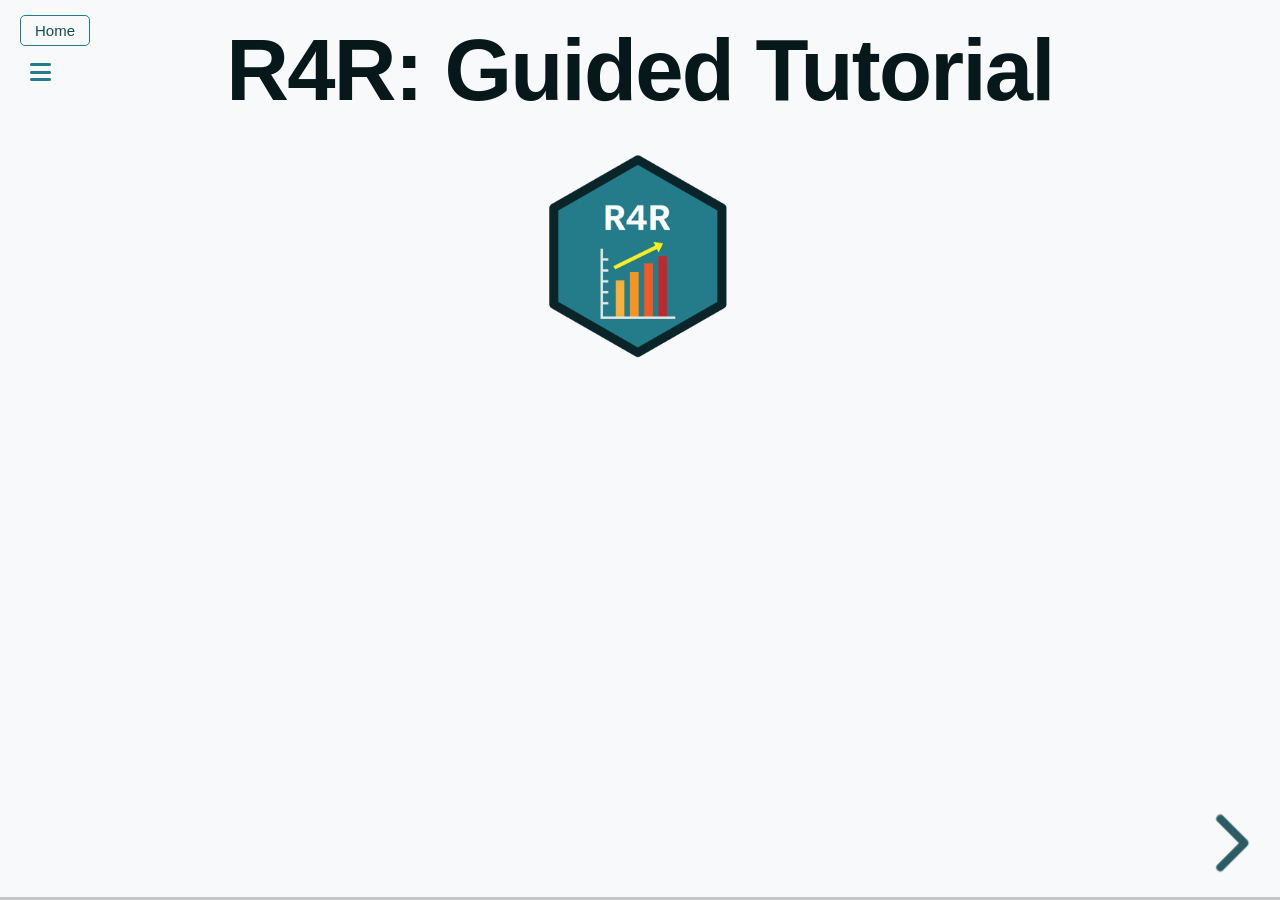
==== commit c41d9611: "ww.workshop.final update" ====
--- a/docs/part1.html
+++ b/docs/part1.html
@@ -3,8 +3,8 @@
 <head>
   <meta charset="utf-8">
   <meta name="generator" content="pandoc">
-  <meta name="author" content="Dr. Luke Kendrick, Department of Psychology Royal Holloway University of London" />
-  <title>R4R? Guided Tutorial</title>
+  <meta name="author" content="" />
+  <title>R4R: Guided Tutorial</title>
   <meta name="apple-mobile-web-app-capable" content="yes">
   <meta name="apple-mobile-web-app-status-bar-style" content="black-translucent">
   <meta name="viewport" content="width=device-width, initial-scale=1.0, maximum-scale=1.0, user-scalable=no, minimal-ui">
@@ -137,10 +137,9 @@
     <div class="slides">
 
 <section id="title-slide">
-  <h1 class="title">R4R? Guided Tutorial</h1>
+  <h1 class="title">R4R: Guided Tutorial</h1>
   <h1 class="subtitle"><img src="images/mde_icon_2.png" class="title-logo"></h1>
-  <h2 class="author">Dr. Luke Kendrick, Department of Psychology Royal
-Holloway University of London</h2>
+  <h2 class="author"></h2>
 </section>
 
 <section id="introduction" class="slide level2">
@@ -426,6 +425,9 @@
 
 <section id="creating-an-object-4" class="title-slide slide level1">
 <h1>Creating an Object (4)</h1>
+<div class="demo-marker">
+
+</div>
 <div class="sourceCode" id="cb7"><pre class="sourceCode r"><code class="sourceCode r"><span id="cb7-1"><a href="#cb7-1" aria-hidden="true" tabindex="-1"></a>box <span class="ot">&lt;-</span> <span class="st">&quot;chocs&quot;</span></span></code></pre></div>
 <ul>
 <li><code>"chocs"</code> is what I’ve put in the box. A box of
@@ -469,6 +471,9 @@
 
 <section id="creating-more-objects" class="title-slide slide level1">
 <h1>Creating More Objects</h1>
+<div class="demo-marker">
+
+</div>
 <ul>
 <li>Almost anything can be committed to an object in RStudio. For
 example, run and adapt the code below. Change “Luke” to your own name!
@@ -481,6 +486,9 @@
 
 <section id="print" class="title-slide slide level1">
 <h1>print()</h1>
+<div class="demo-marker">
+
+</div>
 <ul>
 <li>You can check what is in a box easily by running this code:</li>
 </ul>
@@ -494,6 +502,9 @@
 
 <section id="naming-objects-1" class="title-slide slide level1">
 <h1>Naming Objects (1)</h1>
+<div class="demo-marker">
+
+</div>
 <ul>
 <li>Try to keep object names short.</li>
 <li>Often you will need to refer to them in your code, and typing out
@@ -510,6 +521,9 @@
 
 <section id="naming-objects-2" class="title-slide slide level1">
 <h1>Naming Objects (2)</h1>
+<div class="demo-marker">
+
+</div>
 <div class="sourceCode" id="cb11"><pre class="sourceCode r"><code class="sourceCode r"><span id="cb11-1"><a href="#cb11-1" aria-hidden="true" tabindex="-1"></a>ans <span class="ot">&lt;-</span> answer</span></code></pre></div>
 <ul>
 <li><code>ans</code> is shorter than <code>answer</code></li>
@@ -520,7 +534,7 @@
 
 <section id="code-is-case-sensitive" class="title-slide slide level1">
 <h1>coDe iS CasE SenSiTive</h1>
-<p>Try running:</p>
+<p>Try running: ::: demo-marker :::</p>
 <div class="sourceCode" id="cb12"><pre class="sourceCode r"><code class="sourceCode r"><span id="cb12-1"><a href="#cb12-1" aria-hidden="true" tabindex="-1"></a><span class="fu">print</span>(Name)</span></code></pre></div>
 <ul>
 <li><p>This won’t wont work because R is not expecting an uppercase
@@ -548,7 +562,7 @@
 <section id="functions-and-arguments-1"
 class="title-slide slide level1">
 <h1>Functions and Arguments (1)</h1>
-<p><img data-src="images/function.png" width="412" /></p>
+<p><img data-src="images/function.png" width="612" /></p>
 <ul>
 <li><p>Coding in R is mostly built around using a series of functions
 and arguments—both work together to carry out your
@@ -561,6 +575,9 @@
 <section id="functions-and-arguments-2"
 class="title-slide slide level1">
 <h1>Functions and Arguments (2)</h1>
+<div class="demo-marker">
+
+</div>
 <ul>
 <li><code>print()</code> is a function which prints something to the
 console.</li>
@@ -577,6 +594,9 @@
 <section id="functions-and-arguments-3"
 class="title-slide slide level1">
 <h1>Functions and Arguments (3)</h1>
+<div class="demo-marker">
+
+</div>
 <ul>
 <li>Let’s try a different function and argument.</li>
 </ul>
@@ -594,6 +614,9 @@
 <section id="functions-and-arguments-4"
 class="title-slide slide level1">
 <h1>Functions and Arguments (4)</h1>
+<div class="demo-marker">
+
+</div>
 <ul>
 <li><p>Some functions require multiple arguments.</p></li>
 <li><p>If we want to round <code>pi</code> to <strong>two</strong>
@@ -611,6 +634,9 @@
 <section id="functions-and-arguments-5"
 class="title-slide slide level1">
 <h1>Functions and Arguments (5)</h1>
+<div class="demo-marker">
+
+</div>
 <ul>
 <li>A function is something that contains a set of instructions that
 takes input, does something with it, and gives you an output.</li>
@@ -639,13 +665,16 @@
 
 <section id="comments-2" class="title-slide slide level1">
 <h1>Comments (2)</h1>
+<div class="demo-marker">
+
+</div>
 <div class="sourceCode" id="cb19"><pre class="sourceCode r"><code class="sourceCode r"><span id="cb19-1"><a href="#cb19-1" aria-hidden="true" tabindex="-1"></a><span class="fu">date</span>() <span class="co">#will return today&#39;s date</span></span>
 <span id="cb19-2"><a href="#cb19-2" aria-hidden="true" tabindex="-1"></a><span class="fu">round</span>(pi, <span class="at">digits =</span> <span class="dv">4</span>) <span class="co">#will round pi to four decimal places.</span></span></code></pre></div>
 <ul>
 <li><strong>Top Tip</strong>: Always use comments so that when you come
 back to your code, you can understand it.</li>
 </ul>
-<p><img data-src="images/cat.jpg" width="317" /></p>
+<p><img data-src="images/cat.jpg" width="417" /></p>
 </section>
 
 <section id="packages" class="title-slide slide level1">
@@ -681,6 +710,9 @@
 
 <section id="load-packages" class="title-slide slide level1">
 <h1>Load Packages</h1>
+<div class="demo-marker">
+
+</div>
 <ul>
 <li>Installing a package is the first step. Next you need to load
 it.</li>
@@ -760,7 +792,7 @@
 <section id="files-and-folder-structure-2"
 class="title-slide slide level1">
 <h1>Files and Folder Structure (2)</h1>
-<p><img data-src="images/folder_structure.png" width="600" /></p>
+<p><img data-src="images/folder_structure.png" width="300" /></p>
 <ul>
 <li>Saving your data in a folder that makes sense, such as “Ready4R”,
 will help you find your files next time.<br />
@@ -775,7 +807,7 @@
 
 <section id="working-directory" class="title-slide slide level1">
 <h1>Working Directory</h1>
-<p><img data-src="images/folder_structure_WD.png" width="600" /></p>
+<p><img data-src="images/folder_structure_WD.png" width="300" /></p>
 <ul>
 <li><p>The working directory is a folder on your computer which RStudio
 will use to find any data files.</p></li>
@@ -801,6 +833,9 @@
 
 <section id="set-working-directory-2" class="title-slide slide level1">
 <h1>Set Working Directory (2)</h1>
+<div class="demo-marker">
+
+</div>
 <ul>
 <li><p>You need to select the <strong>Folder</strong> you saved the
 <code>height.csv</code> file in (e.g., “Ready4R”).</p>
@@ -810,6 +845,9 @@
 
 <section id="check-working-directory" class="title-slide slide level1">
 <h1>Check Working Directory</h1>
+<div class="demo-marker">
+
+</div>
 <ul>
 <li>Run the code below to ask RStudio where the current working
 directory is.</li>
@@ -821,6 +859,9 @@
 
 <section id="import-data" class="title-slide slide level1">
 <h1>Import Data</h1>
+<div class="demo-marker">
+
+</div>
 <ul>
 <li>Now you will use your first tidyverse function:
 <code>read_csv()</code></li>
@@ -860,6 +901,9 @@
 
 <section id="view-data" class="title-slide slide level1">
 <h1>View Data</h1>
+<div class="demo-marker">
+
+</div>
 <ul>
 <li>You can use the <code>view()</code> function to open up the object
 and view the raw data.</li>
@@ -872,7 +916,8 @@
 <ul>
 <li>Finally, you can very quickly summarise the data using the
 <code>summary()</code> function.</li>
-<li>This will provide some (very) basic values within the data set.</li>
+<li>This will provide some (very) basic values within the data set. :::
+demo-marker :::</li>
 </ul>
 <div class="sourceCode" id="cb26"><pre class="sourceCode r"><code class="sourceCode r"><span id="cb26-1"><a href="#cb26-1" aria-hidden="true" tabindex="-1"></a><span class="fu">summary</span>(dat)</span></code></pre></div>
 </section>
@@ -889,6 +934,56 @@
 hand the help you if you get stuck.</p>
 <p><a href="files/R4R-slides.pdf" class="pdf-download" download> ↓
 Download slides as PDF </a></p>
+<script>
+document.addEventListener("DOMContentLoaded", function () {
+
+  const copyIcon = `
+    <svg width="17" height="17" viewBox="0 0 24 24"
+         fill="none" stroke="currentColor" stroke-width="2"
+         stroke-linecap="round" stroke-linejoin="round">
+      <rect x="9" y="9" width="13" height="13" rx="2"></rect>
+      <path d="M5 15H4a2 2 0 0 1-2-2V4a2 2 0 0 1 2-2h9a2 2 0 0 1 2 2v1"></path>
+    </svg>`;
+
+  const checkIcon = `
+    <svg width="17" height="17" viewBox="0 0 24 24"
+         fill="none" stroke="currentColor" stroke-width="2"
+         stroke-linecap="round" stroke-linejoin="round">
+      <polyline points="20 6 9 17 4 12"></polyline>
+    </svg>`;
+
+  document.querySelectorAll("pre code").forEach(function (codeBlock) {
+
+    const pre = codeBlock.parentElement;
+
+    const button = document.createElement("button");
+    button.className = "copy-code-button";
+    button.type = "button";
+    button.innerHTML = copyIcon;
+    button.title = "Copy code";
+    button.setAttribute("aria-label", "Copy code");
+
+    button.addEventListener("click", async function () {
+
+      await navigator.clipboard.writeText(codeBlock.innerText);
+
+      button.innerHTML = checkIcon;
+      button.title = "Copied";
+
+      setTimeout(function () {
+        button.innerHTML = copyIcon;
+        button.title = "Copy code";
+      }, 1500);
+
+    });
+
+    pre.style.position = "relative";
+    pre.appendChild(button);
+
+  });
+
+});
+</script>
 </section>
     </div>
   </div>
--- a/docs/custom.css
+++ b/docs/custom.css
@@ -24,7 +24,11 @@
   background: var(--background);
 }
 
-/* Headings */
+
+/* ================================
+   Reveal headings
+   ================================ */
+
 .reveal h1,
 .reveal h2,
 .reveal h3 {
@@ -47,13 +51,21 @@
   font-size: 1.25em;
 }
 
-/* Body text */
+
+/* ================================
+   Reveal body text
+   ================================ */
+
 .reveal p,
 .reveal li {
   line-height: 1.45;
 }
 
-/* Links */
+
+/* ================================
+   Reveal links
+   ================================ */
+
 .reveal a {
   color: var(--primary);
   text-decoration: none;
@@ -64,7 +76,11 @@
   text-decoration: underline;
 }
 
-/* Lists */
+
+/* ================================
+   Reveal lists
+   ================================ */
+
 .reveal ul,
 .reveal ol {
   margin-top: 0.5em;
@@ -74,23 +90,21 @@
   margin-bottom: 0.35em;
 }
 
-/* Code */
-.reveal pre {
-  box-shadow: none;
-  border-radius: 6px;
-}
-
-.reveal code {
-  border-radius: 4px;
-}
-
-/* Images */
+
+/* ================================
+   Reveal images
+   ================================ */
+
 .reveal img {
   border: none;
   box-shadow: none;
 }
 
-/* Slide number */
+
+/* ================================
+   Slide number
+   ================================ */
+
 .reveal .slide-number {
   font-size: 0.6em;
   color: var(--text);
@@ -106,21 +120,27 @@
   top: 15px;
   left: 20px;
   z-index: 1000;
+
   padding: 7px 14px;
+
   background: transparent;
   color: var(--primary-dark) !important;
+
   border: 1px solid var(--primary);
   border-radius: 5px;
+
   font-family: "Aptos", "Segoe UI", Arial, sans-serif;
   font-size: 15px;
   font-weight: 500;
+
   text-decoration: none !important;
+
   transition: all 0.2s ease;
 }
 
 .home-button:hover {
   background: var(--primary);
-  color: white !important;
+  color: #FFFFFF !important;
   border-color: var(--primary);
 }
 
@@ -136,9 +156,16 @@
 }
 
 
-/* =========================================
+/* Hide Home button while menu open */
+
+body:has(.slide-menu.active) .home-button {
+  display: none;
+}
+
+
+/* ================================
    Normal R Markdown pages
-   ========================================= */
+   ================================ */
 
 body {
   font-family: "Aptos", "Segoe UI", Arial, sans-serif;
@@ -148,12 +175,18 @@
   line-height: 1.6;
 }
 
+
 /* Main page content */
+
 .container {
   max-width: 1100px;
 }
 
-/* Headings */
+
+/* ================================
+   Normal page headings
+   ================================ */
+
 body h1,
 body h2,
 body h3,
@@ -178,7 +211,11 @@
   font-size: 1.3em;
 }
 
-/* Links */
+
+/* ================================
+   Normal page links
+   ================================ */
+
 body a {
   color: var(--primary);
 }
@@ -207,7 +244,9 @@
   background: var(--primary-dark) !important;
 }
 
+
 /* Active navbar page */
+
 .navbar-default .navbar-nav > .active > a,
 .navbar-default .navbar-nav > .active > a:hover,
 .navbar-default .navbar-nav > .active > a:focus {
@@ -230,7 +269,7 @@
 
 
 /* ================================
-   Images
+   Normal page images
    ================================ */
 
 body img {
@@ -274,12 +313,6 @@
   font-weight: 400;
   margin-top: 1.5em;
   color: var(--text);
-}
-
-
-/* Hide Home button while slide menu is open */
-body:has(.slide-menu.active) .home-button {
-  display: none;
 }
 
 
@@ -309,6 +342,7 @@
   border-radius: 6px;
 
   cursor: pointer;
+  overflow: hidden !important;
 
   transition:
     background 0.15s ease,
@@ -327,6 +361,22 @@
 }
 
 
+/* Larger copy button on presentation slides */
+
+.reveal .copy-code-button {
+  width: 32px;
+  height: 32px;
+  top: 8px;
+  right: 8px;
+  border-radius: 6px;
+}
+
+.reveal .copy-code-button svg {
+  width: 17px;
+  height: 17px;
+}
+
+
 /* ================================
    Cleaner code blocks
    ================================ */
@@ -334,8 +384,10 @@
 pre {
   max-height: none !important;
   overflow: visible !important;
+
   white-space: pre-wrap !important;
   word-wrap: break-word !important;
+
   padding-right: 48px !important;
 }
 
@@ -345,10 +397,6 @@
   word-break: normal !important;
 }
 
-.copy-code-button {
-  overflow: hidden !important;
-}
-
 
 /* ================================
    Reveal slide code blocks
@@ -356,14 +404,13 @@
 
 .reveal pre {
   background: #F1F7F8 !important;
+
   border: 1px solid var(--border) !important;
   border-left: 4px solid var(--primary) !important;
   border-radius: 8px !important;
 
-  /* Internal spacing */
   padding: 12px 42px 12px 16px !important;
 
-  /* Reduce space above/below code chunks */
   margin-top: 0.1em !important;
   margin-bottom: 0.1em !important;
 
@@ -374,14 +421,20 @@
   background: transparent !important;
   color: var(--text) !important;
 
-  /* Slightly larger presentation code */
   font-size: 0.99em !important;
   line-height: 1.35;
 }
-/* Slightly smaller text for busy slides */
+
+
+/* ================================
+   Smaller text for busy slides
+   ================================ */
+
 .reveal section.compact {
   font-size: 0.82em;
 }
+
+
 /* ================================
    Consistent slide alignment
    ================================ */
@@ -390,26 +443,50 @@
   text-align: left;
 }
 
-/* Keep the main presentation title slide centred */
+
+/* Keep title slide centred */
+
 .reveal #title-slide {
   text-align: center;
 }
-/* Centre all images on slides */
+
+
+/* Centre images on slides */
+
 .reveal .slides section img {
   display: block;
   margin-left: auto;
   margin-right: auto;
 }
-/* Inline code on slides */
+
+
+/* Allow small images inside bullet points */
+
+.reveal li img {
+  display: inline-block !important;
+  vertical-align: middle;
+  margin: 0 6px !important;
+}
+
+
+/* ================================
+   Inline code on slides
+   ================================ */
+
 .reveal p code,
 .reveal li code {
   background: #E8F3F4;
-  color: #154A52;
+  color: var(--primary-dark);
+
   padding: 2px 6px;
+
   border-radius: 4px;
+
   font-size: 0.9em;
   font-weight: 500;
 }
+
+
 /* ================================
    Title slide logo
    ================================ */
@@ -417,11 +494,16 @@
 .reveal #title-slide .title-logo {
   width: 150px;
   height: auto;
+
   display: block;
+
   margin: 20px auto 15px auto;
+
   border: none;
   box-shadow: none;
 }
+
+
 /* ================================
    Live demo marker
    ================================ */
@@ -429,33 +511,36 @@
 .demo-marker {
   position: absolute;
   top: 18px;
-  right: 20px;
-
-  width: 120px;
-  height: 100px;
+  right: 5px;
+
+  width: 80px;
+  height: 70px;
 
   background-image: url("images/demo-marker.png");
   background-size: contain;
   background-repeat: no-repeat;
   background-position: center;
 }
+
 /* ================================
    PDF download button
    ================================ */
 
 .reveal .pdf-download {
   display: inline-block;
+
   margin-top: 1em;
   padding: 10px 18px;
 
   background: var(--primary);
-  color: #ffffff !important;
+  color: #FFFFFF !important;
 
   border: 1px solid var(--primary);
   border-radius: 6px;
 
   font-size: 0.65em;
   font-weight: 500;
+
   text-decoration: none !important;
 
   transition: all 0.2s ease;
@@ -464,5 +549,28 @@
 .reveal .pdf-download:hover {
   background: var(--primary-dark);
   border-color: var(--primary-dark);
-  color: #ffffff !important;
+  color: #FFFFFF !important;
+}
+
+
+/* ================================
+   Multiple-choice questions
+   ================================ */
+
+.mcq {
+  margin: 1.5em 0;
+}
+
+.mcq-select {
+  padding: 8px 36px 8px 12px;
+
+  font-size: 1em;
+
+  border: 2px solid #D6E2E5;
+  border-radius: 6px;
+
+  background: #FFFFFF;
+  color: var(--text);
+
+  cursor: pointer;
 }
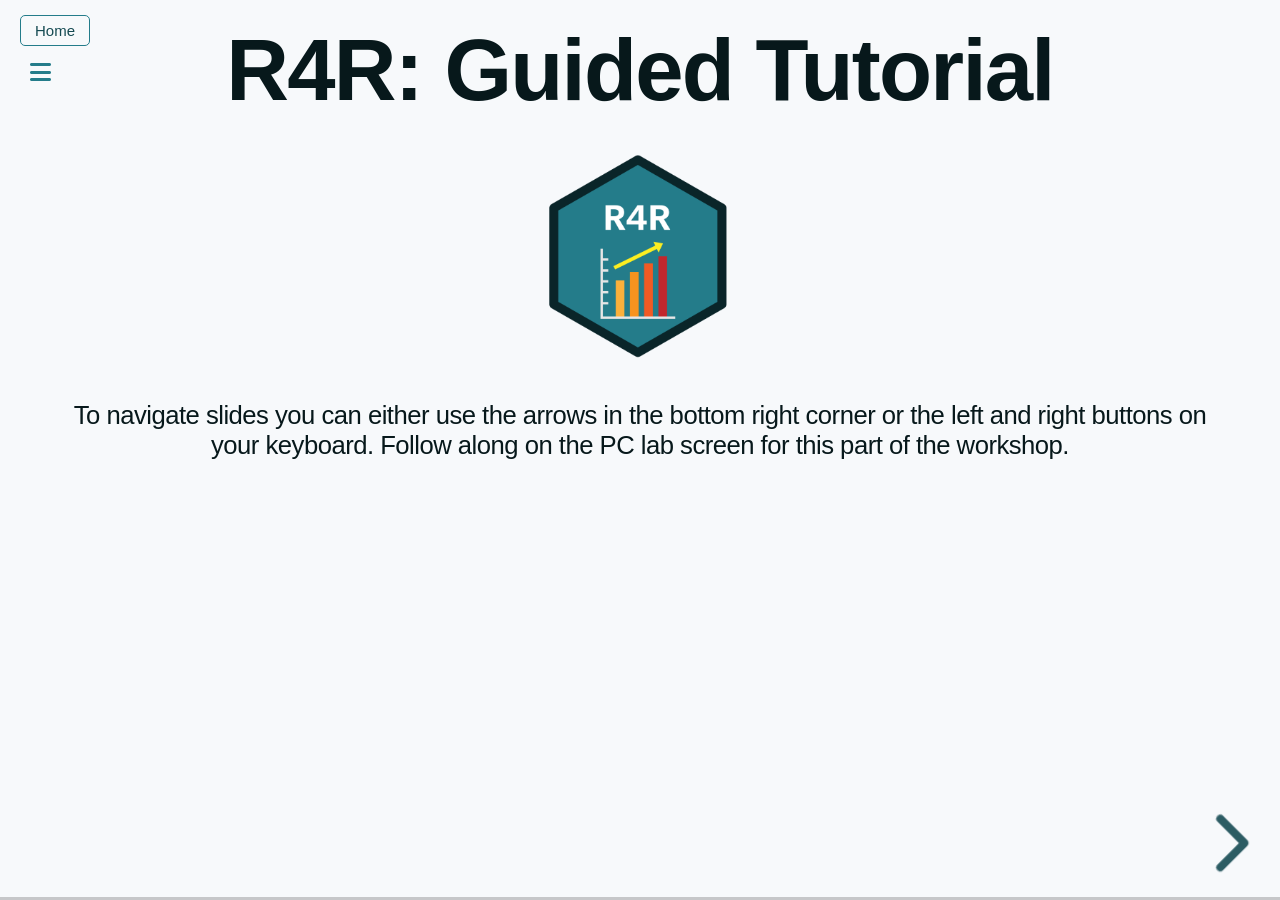
==== commit 63afc7f6: "final commit.2109" ====
--- a/docs/part1.html
+++ b/docs/part1.html
@@ -3,7 +3,7 @@
 <head>
   <meta charset="utf-8">
   <meta name="generator" content="pandoc">
-  <meta name="author" content="" />
+  <meta name="author" content="To navigate slides you can either use the arrows in the bottom right corner or the left and right buttons on your keyboard. Follow along on the PC lab screen for this part of the workshop." />
   <title>R4R: Guided Tutorial</title>
   <meta name="apple-mobile-web-app-capable" content="yes">
   <meta name="apple-mobile-web-app-status-bar-style" content="black-translucent">
@@ -139,7 +139,9 @@
 <section id="title-slide">
   <h1 class="title">R4R: Guided Tutorial</h1>
   <h1 class="subtitle"><img src="images/mde_icon_2.png" class="title-logo"></h1>
-  <h2 class="author"></h2>
+  <h2 class="author">To navigate slides you can either use the arrows in
+the bottom right corner or the left and right buttons on your keyboard.
+Follow along on the PC lab screen for this part of the workshop.</h2>
 </section>
 
 <section id="introduction" class="slide level2">
